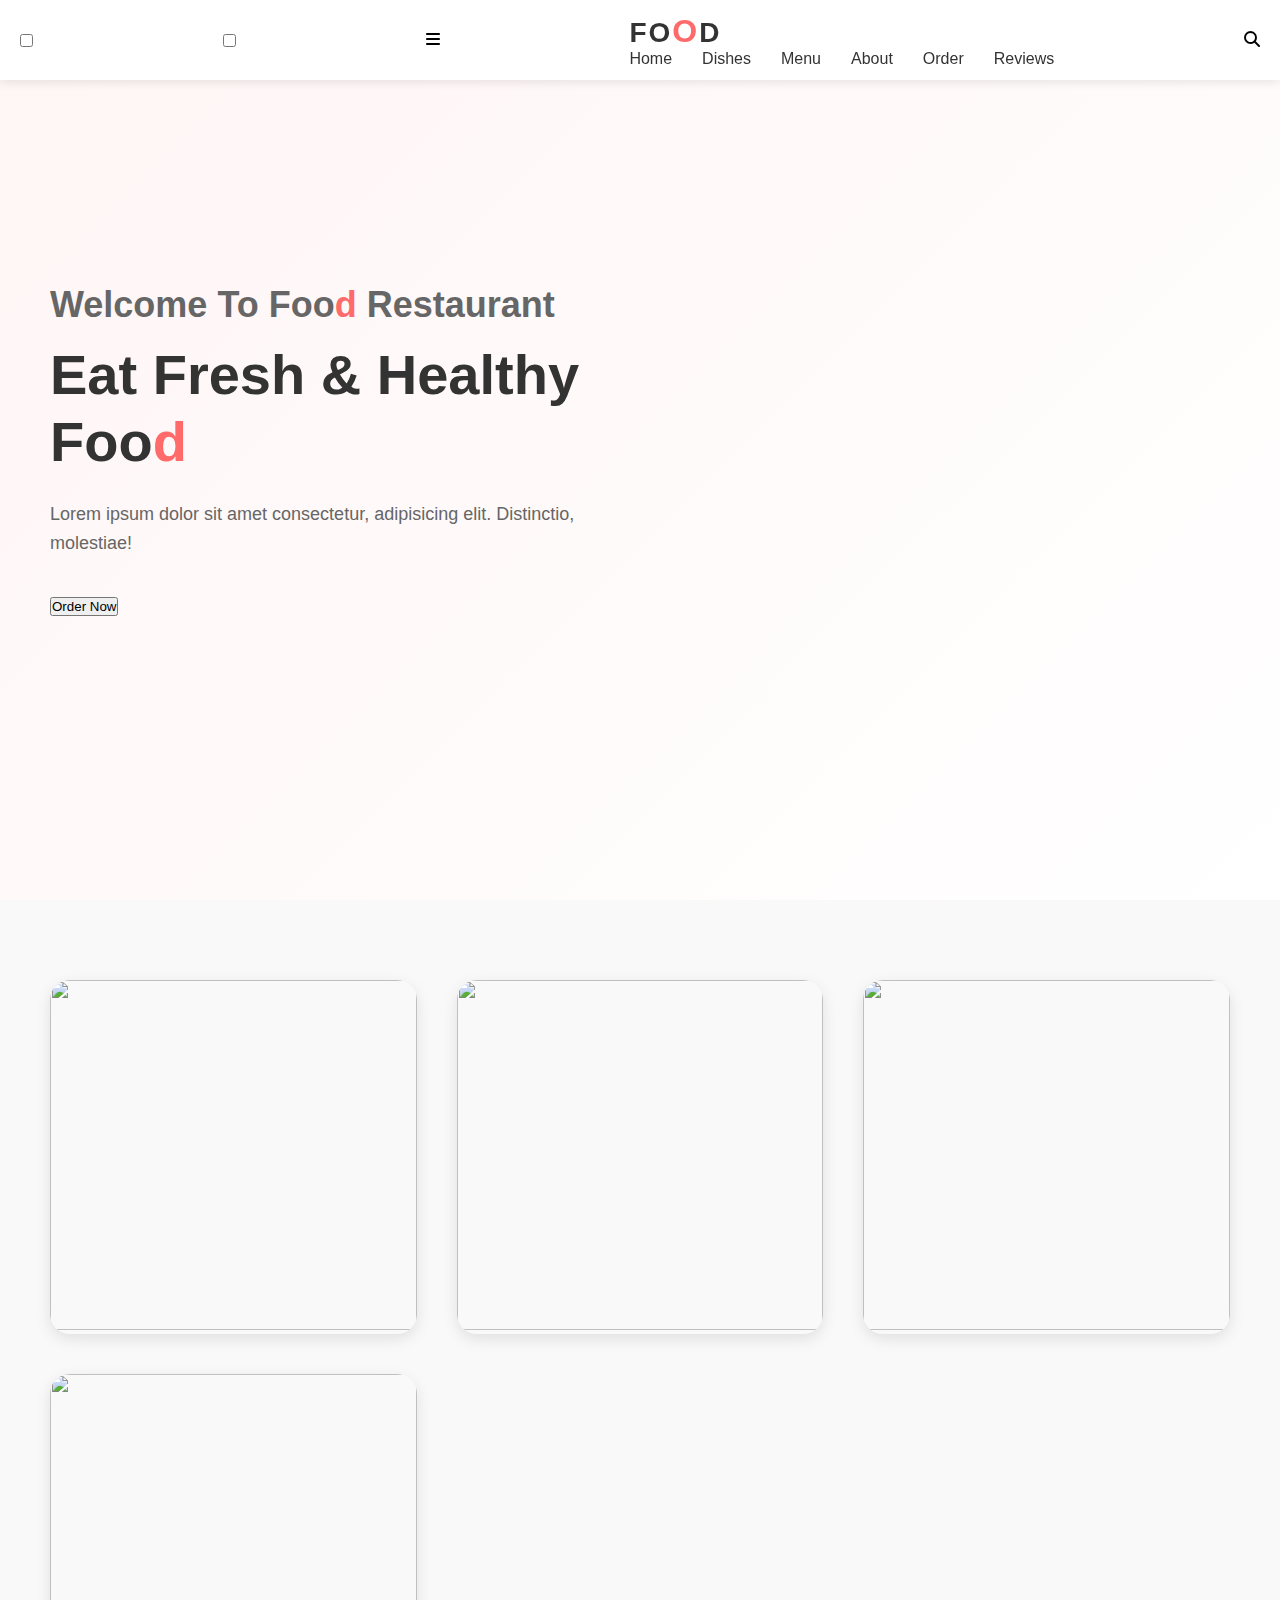
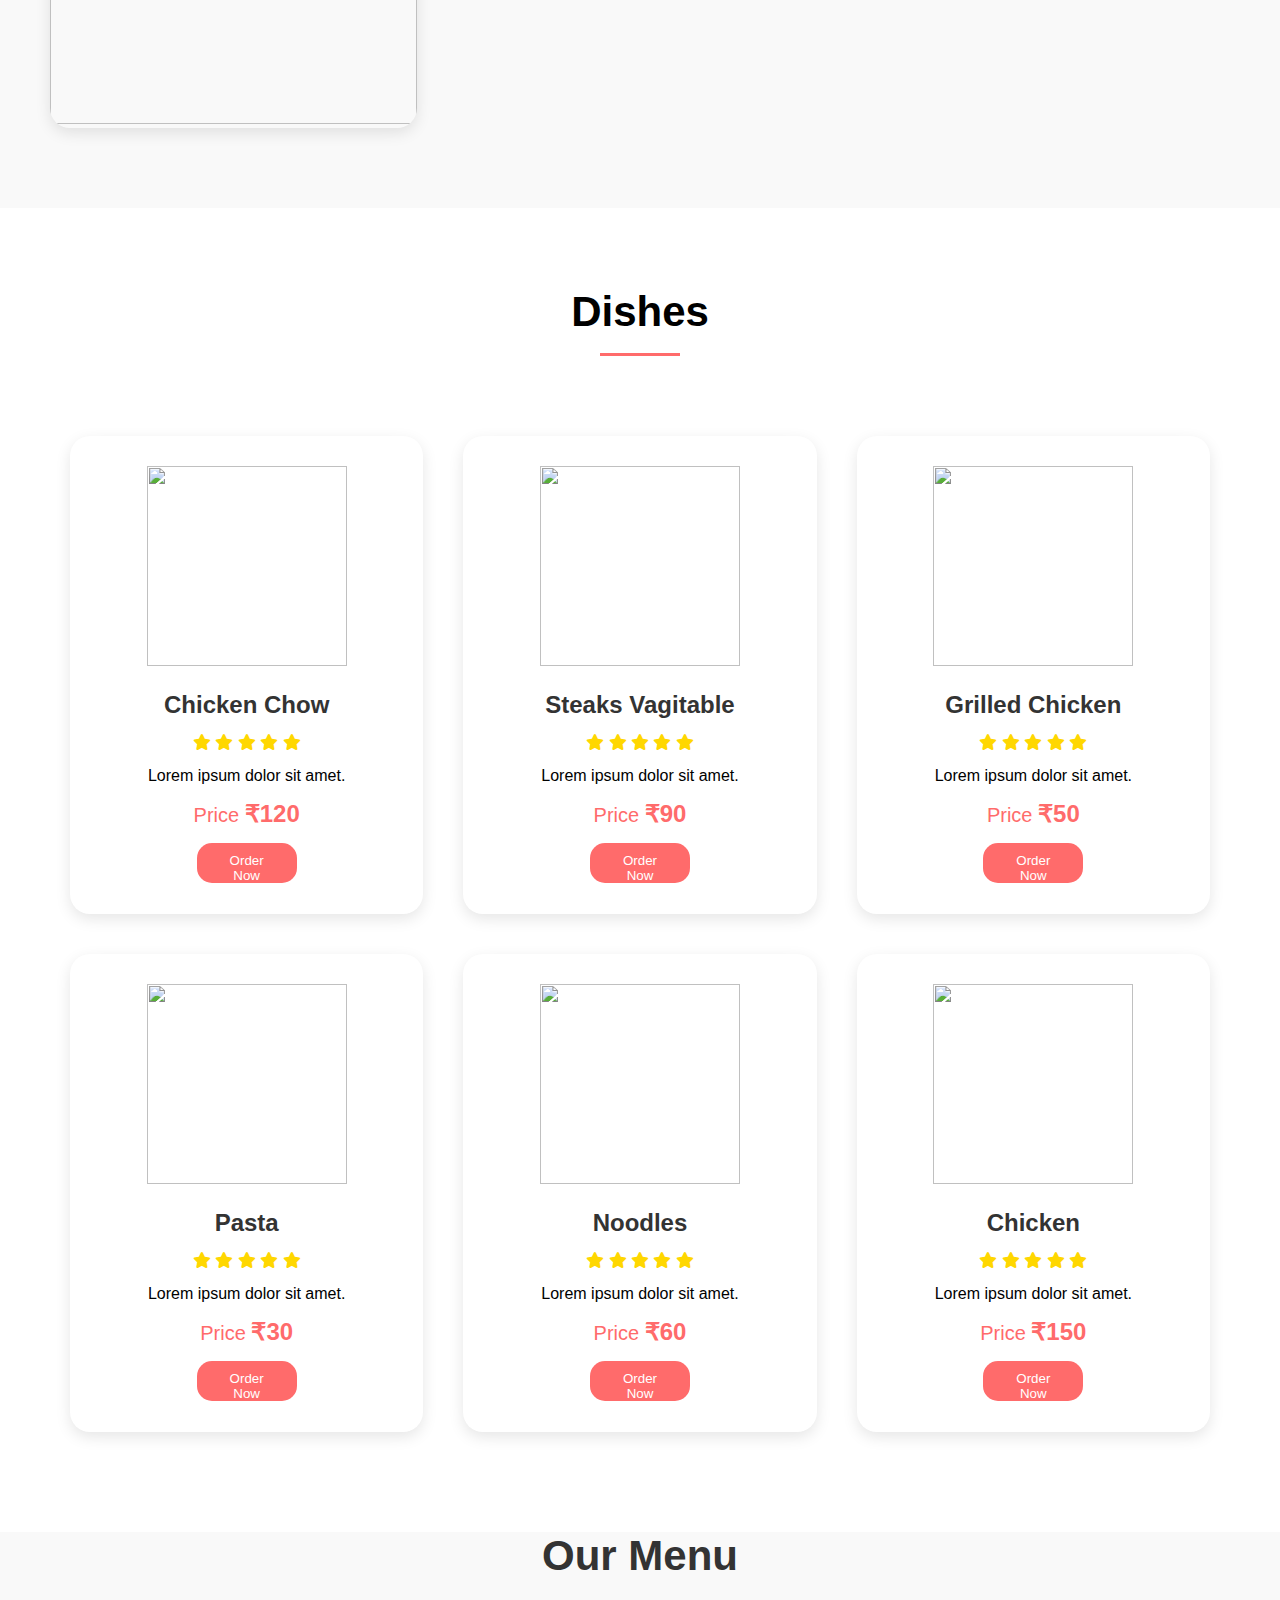
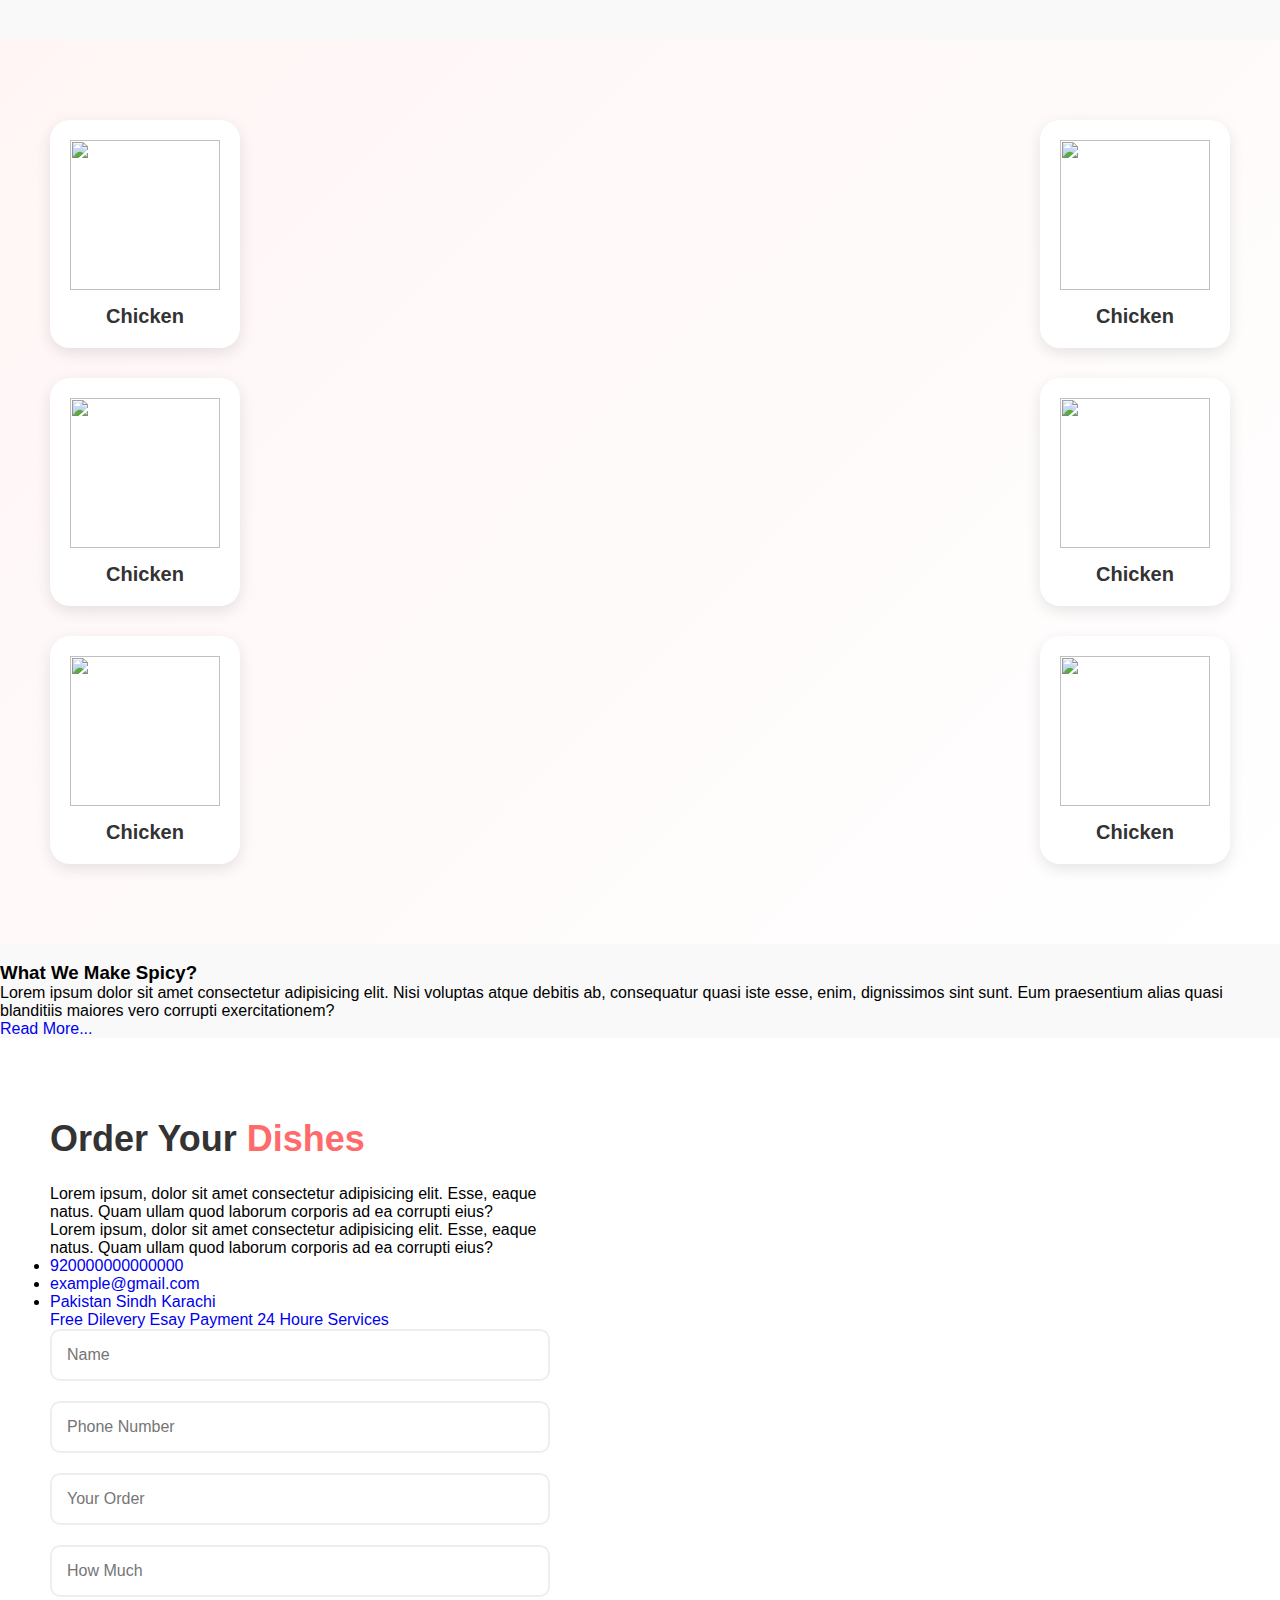
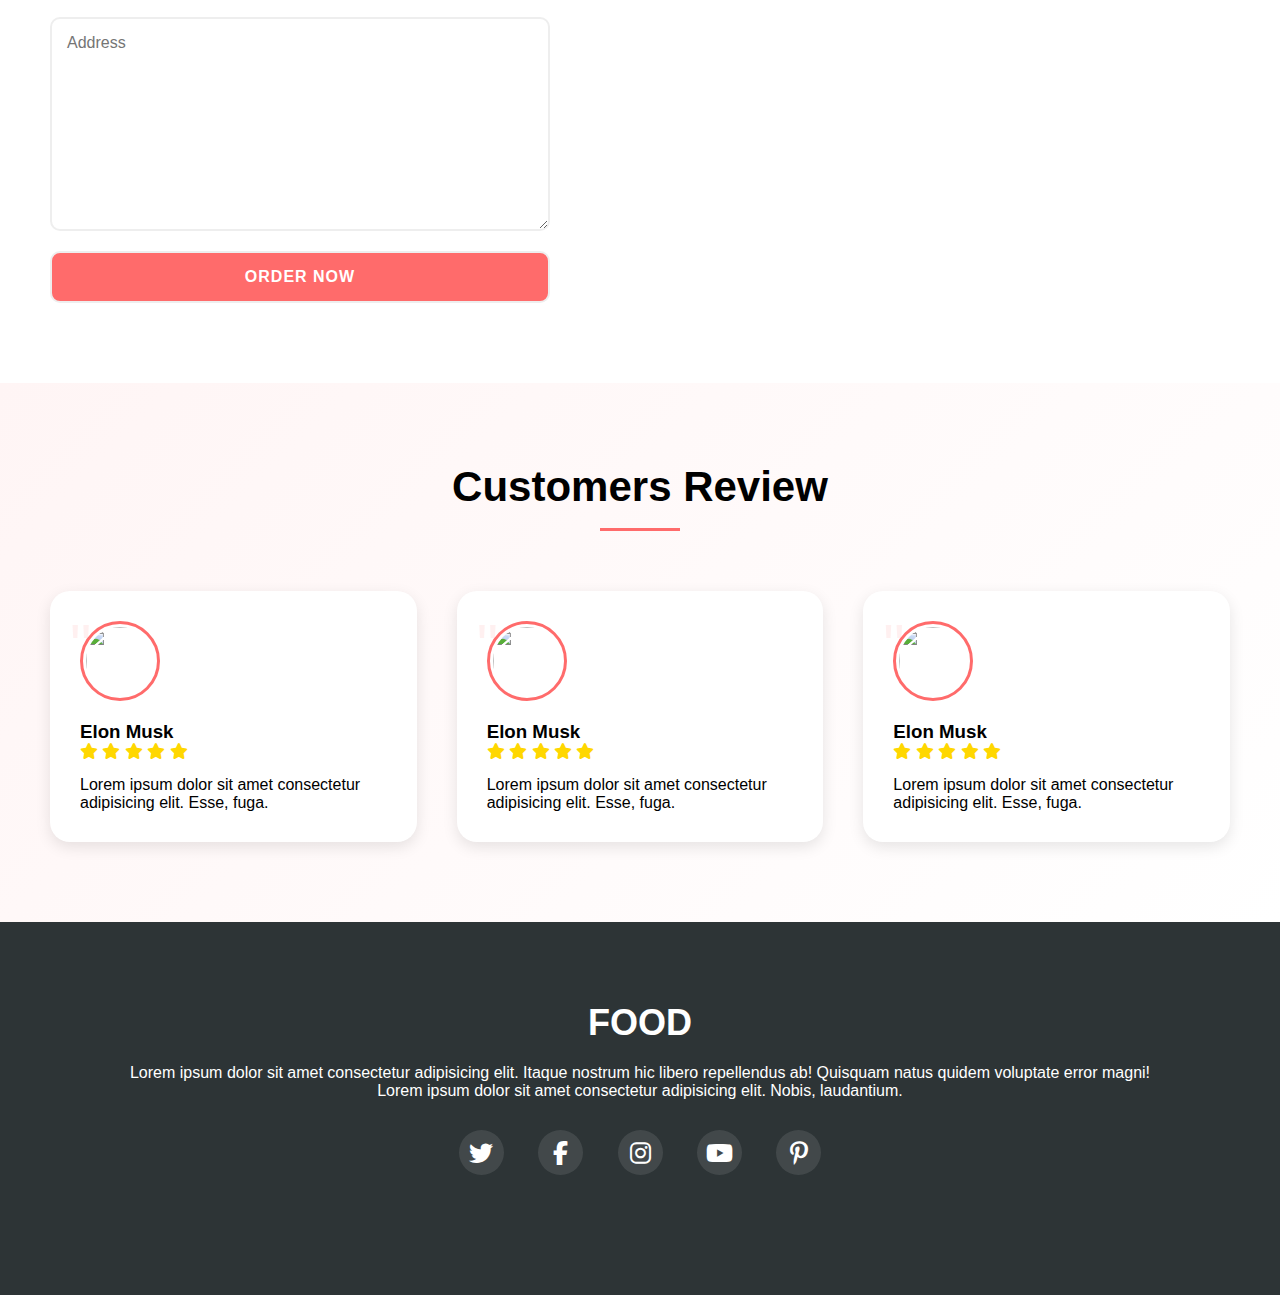
==== index.html @ ac6bdb20 "Add files via upload" ====
<!DOCTYPE html>
<html lang="en">
<head>
    <meta charset="UTF-8">
    <meta http-equiv="X-UA-Compatible" content="IE=edge">
    <meta name="viewport" content="width=device-width, initial-scale=1.0">
    <title>Food Website</title>
    <link rel="stylesheet" href="style.css">

    <!-- Font Awesome Cdn -->
    <link rel="stylesheet" href="https://cdnjs.cloudflare.com/ajax/libs/font-awesome/6.4.0/css/all.min.css">
    <!-- Font Awesome Cdn -->
</head>
<body>
    

    <!-- Header Start -->
    <div class="header">
        <nav>
            <input type="checkbox" id="show-search">
            <input type="checkbox" id="show-menu">
            <label for="show-menu" class="menu-icon"><i class="fas fa-bars"></i></label>
            <div class="content">
                <div class="logo"><a href="index.html">FO<span>O</span>D</a></div>
                <ul class="links">
                    <li><a href="index.html">Home</a></li>
                    <li><a href="#dishes">Dishes</a></li>
                    <li><a href="#menu">Menu</a></li>
                    <li><a href="#about">About</a></li>
                    <li><a href="#order">Order</a></li>
                    <li><a href="#reviews">Reviews</a></li>
                </ul>
            </div>
            <label for="show-search" class="search-icon"><i class="fas fa-search"></i></label>
            <form action="#" class="search-box">
                <input type="text" placeholder="Type Something to search..." required>
                <button type="submit" class="go-icon"><i class="fas fa-long-arrow-alt-right"></i></button>
            </form>
        </nav>
    </div>
    <!-- Header End -->






    <!-- Home Section Start -->
    <section class="home" id="home">
        <div class="home-content">
            <h3>Welcome To Foo<span>d</span> Restaurant</h3>
            <h2>Eat Fresh & Healthy Foo<span>d</span></h2>
            <p>Lorem ipsum dolor sit amet consectetur, adipisicing elit. Distinctio, molestiae!</p>
            <button id="btn">Order Now</button>
        </div>
        <div class="img">
            <img src="./images/background-img.png" alt="">
        </div>
    </section>
    <!-- Home Section End -->



    <!-- Top Card Start -->
    <section class="top-cards">
        <div class="top-cards-content">
            <div class="row">
                <img src="./images/top-image1.png" alt="">
                <div class="layer">
                    <h3>Food</h3>
                    <p>Lorem ipsum dolor sit amet consectetur.</p>
                    <button>Order Now</button>
                </div>
            </div>
            <div class="row">
                <img src="./images/top-image2.png" alt="">
                <div class="layer">
                    <h3>Burger</h3>
                    <p>Lorem ipsum dolor sit amet consectetur.</p>
                    <button>Order Now</button>
                </div>
            </div>
            <div class="row">
                <img src="./images/top-image3.png" alt="">
                <div class="layer">
                    <h3>Fast Food</h3>
                    <p>Lorem ipsum dolor sit amet consectetur.</p>
                    <button>Order Now</button>
                </div>
            </div>
            <div class="row">
                <img src="./images/top-image4.png" alt="">
                <div class="layer">
                    <h3>Pizza</h3>
                    <p>Lorem ipsum dolor sit amet consectetur.</p>
                    <button>Order Now</button>
                </div>
            </div>
        </div>
    </section>
    <!-- Top Card End -->






    <!-- Dishes Section Start -->
    <section class="dishes" id="dishes">
        <div class="main-text">
            <h3><span>D</span>ishes</h3>
        </div>
        <div class="card-content">
            <div class="row">
                <img src="./images/chicken chow.png" alt="">
                <div class="card-body">
                    <h3>Chicken Chow</h3>
                    <div class="rating">
                        <i class="fa-solid fa-star checked"></i>
                        <i class="fa-solid fa-star checked"></i>
                        <i class="fa-solid fa-star checked"></i>
                        <i class="fa-solid fa-star checked"></i>
                        <i class="fa-solid fa-star checked"></i>
                    </div>
                    
                    <p>Lorem ipsum dolor sit amet.</p>
                    <div class="price">Price <strong>₹120</strong></div>

                   <a href="#"> <button type="submit">Order Now</button></a>
                </div>
            </div>
            <div class="row">
                <img src="./images/steaks vagitable.png" alt="">
                <div class="card-body">
                    <h3>Steaks Vagitable</h3>
                    <div class="rating">
                        <i class="fa-solid fa-star checked"></i>
                        <i class="fa-solid fa-star checked"></i>
                        <i class="fa-solid fa-star checked"></i>
                        <i class="fa-solid fa-star checked"></i>
                        <i class="fa-solid fa-star checked"></i>
                    </div>
                    <p>Lorem ipsum dolor sit amet.</p>
                    <div class="price">Price <strong>₹90</strong></div>

                    <a href=""><button type="submit">Order Now</button></a>
                </div>
            </div>
            <div class="row">
                <img src="./images/grilled chicken.png" alt="">
                <div class="card-body">
                    <h3>Grilled Chicken</h3>
                    <div class="rating">
                        <i class="fa-solid fa-star checked"></i>
                        <i class="fa-solid fa-star checked"></i>
                        <i class="fa-solid fa-star checked"></i>
                        <i class="fa-solid fa-star checked"></i>
                        <i class="fa-solid fa-star checked"></i>
                    </div>
                    <p>Lorem ipsum dolor sit amet.</p>
                    <div class="price">Price <strong>₹50</strong></div>

                   <a href=""><button type="submit">Order Now</button></a> 
                </div>
            </div>
           

            



            <div class="row">
                <img src="./images/pasta.png" alt="">
                <div class="card-body">
                    <h3>Pasta</h3>
                    <div class="rating">
                        <i class="fa-solid fa-star checked"></i>
                        <i class="fa-solid fa-star checked"></i>
                        <i class="fa-solid fa-star checked"></i>
                        <i class="fa-solid fa-star checked"></i>
                        <i class="fa-solid fa-star checked"></i>
                    </div>
                    
                    <p>Lorem ipsum dolor sit amet.</p>
                    <div class="price">Price <strong>₹30</strong></div>

                   <a href=""><button type="submit">Order Now</button></a> 
                </div>
            </div>
            <div class="row">
                <img src="./images/noodles.png" alt="">
                <div class="card-body">
                    <h3>Noodles</h3>
                    <div class="rating">
                        <i class="fa-solid fa-star checked"></i>
                        <i class="fa-solid fa-star checked"></i>
                        <i class="fa-solid fa-star checked"></i>
                        <i class="fa-solid fa-star checked"></i>
                        <i class="fa-solid fa-star checked"></i>
                    </div>
                    <p>Lorem ipsum dolor sit amet.</p>
                    <div class="price">Price <strong>₹60</strong></div>

                   <a href=""> <button type="submit">Order Now</button></a>
                </div>
            </div>
            <div class="row">
                <img src="./images/chicken.png" alt="">
                <div class="card-body">
                    <h3>Chicken</h3>
                    <div class="rating">
                        <i class="fa-solid fa-star checked"></i>
                        <i class="fa-solid fa-star checked"></i>
                        <i class="fa-solid fa-star checked"></i>
                        <i class="fa-solid fa-star checked"></i>
                        <i class="fa-solid fa-star checked"></i>
                    </div>
                    <p>Lorem ipsum dolor sit amet.</p>
                    <div class="price">Price <strong>₹150</strong></div>

                    <a href=""><button type="submit">Order Now</button></a>
                </div>
            </div>

        </div>
    </section>
    <!-- Dishes Section End -->
    
 <!-- Section Menu Start -->
 <h3 id="menu-text">Our <span>Menu</span></h3>
 <section class="menu" id="menu">
    <div class="menu-content">
        <div class="img-content">
            <img src="./images/m1.png" alt="">
            <h3>Chicken</h3>
        </div>
        <div class="img-content">
            <img src="./images/m2.png" alt="">
            <h3>Chicken</h3>
        </div>
        <div class="img-content">
            <img src="./images/m3.png" alt="">
            <h3>Chicken</h3>
        </div>
    </div>

    <div class="menu-img">
        <img src="./images/menu-img.png" alt="">
    </div>

    <div class="menu-content">
        <div class="img-content">
            <img src="./images/m4.png" alt="">
            <h3>Chicken</h3>
        </div>
        <div class="img-content">
            <img src="./images/m5.png" alt="">
            <h3>Chicken</h3>
        </div>
        <div class="img-content">
            <img src="./images/pasta.png" alt="">
            <h3>Chicken</h3>
        </div>
    </div>
 </section>
 <!-- Section Menu End -->







<!-- About Section Start -->
<section class="about" id="about">
    <div class="about-img">
        <img src="./images/about-img.png" alt="">
    </div>
    <div class="about-text">
        <h3>What We Make Spicy?</h3>
        <p>Lorem ipsum dolor sit amet consectetur adipisicing elit. Nisi voluptas atque debitis ab, consequatur quasi iste esse, enim, dignissimos sint sunt. Eum praesentium alias quasi blanditiis maiores vero corrupti exercitationem?</p>


        <a href="#" id="about-btn">Read More...</a>
    </div>
</section>
<!-- About Section End -->







<!-- Order Section Start -->
<section class="order" id="order">
    <div class="order-text">
        <h2>Order Your <span>Dishes</span></h2>
        <p>Lorem ipsum, dolor sit amet consectetur adipisicing elit. Esse, eaque natus. Quam ullam quod laborum corporis ad ea corrupti eius?</p>
        <p>Lorem ipsum, dolor sit amet consectetur adipisicing elit. Esse, eaque natus. Quam ullam quod laborum corporis ad ea corrupti eius?</p>
        <div class="list">
            <li><a href="#">920000000000000</a></li>
            <li><a href="#">example@gmail.com</a></li>
            <li><a href="#">Pakistan Sindh Karachi</a></li>
            <div class="service">
                <a href="#">Free Dilevery</a>
                <a href="#">Esay Payment</a>
                <a href="#">24 Houre Services</a>
            </div>
        </div>
    </div>
    <div class="order-form">
        <form action="#">
            <input type="text" placeholder="Name" required>
            <input type="number" placeholder="Phone Number" required>
            <input type="text" placeholder="Your Order" required>
            <input type="text" placeholder="How Much" required>
            <textarea name="" id="" cols="35" rows="10" placeholder="Address" required></textarea>
            <input type="submit" value="Order Now" class="submit" required>
        </form>
    </div>
    
</section>
<!-- Order Section End -->





<!-- Resviews Start -->

<div class="reviews" id="reviews">
    <div class="main-text">
        <h3>Customers <span>Review</span></h3>
    </div>
    <div class="review-content">
        <div class="box">
            <div class="img">
                <img src="./images/pic-1.png" alt="">
            </div>
            <h3>Elon Musk</h3>
            <div class="rating">
                <i class="fa-solid fa-star checked"></i>
                <i class="fa-solid fa-star checked"></i>
                <i class="fa-solid fa-star checked"></i>
                <i class="fa-solid fa-star checked"></i>
                <i class="fa-solid fa-star checked"></i>
            </div>
            <p>Lorem ipsum dolor sit amet consectetur adipisicing elit. Esse, fuga.</p>
        </div>
        <div class="box">
            <div class="img">
                <img src="./images/pic-2.png" alt="">
            </div>
            <h3>Elon Musk</h3>
            <div class="rating">
                <i class="fa-solid fa-star checked"></i>
                <i class="fa-solid fa-star checked"></i>
                <i class="fa-solid fa-star checked"></i>
                <i class="fa-solid fa-star checked"></i>
                <i class="fa-solid fa-star checked"></i>
            </div>
            <p>Lorem ipsum dolor sit amet consectetur adipisicing elit. Esse, fuga.</p>
        </div>
        <div class="box">
            <div class="img">
                <img src="./images/pic-3.png" alt="">
            </div>
            <h3>Elon Musk</h3>
            <div class="rating">
                <i class="fa-solid fa-star checked"></i>
                <i class="fa-solid fa-star checked"></i>
                <i class="fa-solid fa-star checked"></i>
                <i class="fa-solid fa-star checked"></i>
                <i class="fa-solid fa-star checked"></i>
            </div>
            <p>Lorem ipsum dolor sit amet consectetur adipisicing elit. Esse, fuga.</p>
        </div>
    </div>

</div>


<!-- Resviews End -->






<!-- Footer Start -->
<footer id="footer">
    <div class="footer-content">
        <div class="logo">
            <h3>FOO<span>D</span></h3>
        </div>

        <p>Lorem ipsum dolor sit amet consectetur adipisicing elit. Itaque nostrum hic libero repellendus ab! Quisquam natus quidem voluptate error magni!</p>
        <p>Lorem ipsum dolor sit amet consectetur adipisicing elit. Nobis, laudantium.</p>
        <div class="socail-links">
            <i class="fa-brands fa-twitter"></i>
            <i class="fa-brands fa-facebook-f"></i>
            <i class="fa-brands fa-instagram"></i>
            <i class="fa-brands fa-youtube"></i>
            <i class="fa-brands fa-pinterest-p"></i>
        </div>

    </div>
    
</footer>
<!-- Footer End -->

<a href="#" class="arrow"><i><img src="./images/up-arrow.png" alt="" width="50px"></i></a>










</body>
</html>
---- style.css ----
/* Base Styles & CSS Reset */
:root {
    --primary-color: #ff6b6b;
    --secondary-color: #ffd700;
    --text-color: #333;
    --light-gray: #f9f9f9;
    --dark-gray: #666;
    --white: #fff;
    --shadow: 0 5px 15px rgba(0, 0, 0, 0.1);
    --transition: all 0.3s ease;
}

* {
    margin: 0;
    padding: 0;
    box-sizing: border-box;
    font-family: 'Poppins', sans-serif;
    text-decoration: none;
    scroll-behavior: smooth;
}

body {
    overflow-x: hidden;
    background-color: var(--light-gray);
}

/* Utility Classes */
.section-padding {
    padding: 80px 100px;
}

.btn {
    padding: 12px 30px;
    background: var(--primary-color);
    color: var(--white);
    border: none;
    border-radius: 25px;
    cursor: pointer;
    transition: var(--transition);
    text-transform: uppercase;
    font-weight: 600;
    letter-spacing: 1px;
}

.btn:hover {
    background: #ff5252;
    transform: translateY(-3px);
    box-shadow: var(--shadow);
}

/* Header Styles */
.header {
    position: fixed;
    top: 0;
    left: 0;
    width: 100%;
    background: rgba(255, 255, 255, 0.95);
    backdrop-filter: blur(10px);
    box-shadow: 0 2px 10px rgba(0, 0, 0, 0.1);
    z-index: 1000;
}

.header nav {
    position: relative;
    display: flex;
    max-width: 1400px;
    margin: 0 auto;
    height: 80px;
    align-items: center;
    justify-content: space-between;
    padding: 0 20px;
}

nav .content .logo a {
    color: var(--text-color);
    font-size: 28px;
    font-weight: 700;
    letter-spacing: 2px;
}

nav .content .logo span {
    color: var(--primary-color);
    font-size: 32px;
}

.content .links {
    display: flex;
    gap: 30px;
}

.content .links li {
    list-style: none;
}

.content .links li a {
    color: var(--text-color);
    font-weight: 500;
    transition: var(--transition);
    position: relative;
}

.content .links li a::after {
    content: '';
    position: absolute;
    bottom: -5px;
    left: 0;
    width: 0;
    height: 2px;
    background: var(--primary-color);
    transition: var(--transition);
}

.content .links li a:hover::after {
    width: 100%;
}

/* Enhanced Search Box */
.search-box {
    position: absolute;
    right: 0;
    top: 100%;
    height: 0;
    width: 100%;
    background: var(--white);
    border-radius: 0 0 10px 10px;
    box-shadow: var(--shadow);
    transition: var(--transition);
    overflow: hidden;
}

#show-search:checked ~ .search-box {
    height: 70px;
    padding: 15px;
}

.search-box input {
    width: 100%;
    height: 100%;
    border: 2px solid #eee;
    border-radius: 25px;
    outline: none;
    padding: 0 100px 0 20px;
    font-size: 16px;
    transition: var(--transition);
}

.search-box input:focus {
    border-color: var(--primary-color);
}

.search-box button {
    position: absolute;
    right: 25px;
    top: 50%;
    transform: translateY(-50%);
    color: var(--primary-color);
    background: none;
    border: none;
    cursor: pointer;
    font-size: 20px;
}

/* Enhanced Home Section */
.home {
    display: flex;
    align-items: center;
    justify-content: space-between;
    min-height: 100vh;
    padding: 120px 100px 20px;
    background: linear-gradient(135deg, #fff5f5 0%, #fff 100%);
}

.home-content {
    max-width: 600px;
}

.home-content h3 {
    font-size: 36px;
    margin-bottom: 15px;
    color: var(--dark-gray);
}

.home-content h2 {
    font-size: 56px;
    margin-bottom: 25px;
    line-height: 1.2;
    color: var(--text-color);
}

.home-content span {
    color: var(--primary-color);
    position: relative;
    display: inline-block;
}

.home-content span::after {
    content: '';
    position: absolute;
    bottom: 5px;
    left: 0;
    width: 100%;
    height: 8px;
    background: rgba(255, 107, 107, 0.2);
    z-index: -1;
}

.home-content p {
    color: var(--dark-gray);
    margin-bottom: 40px;
    font-size: 18px;
    line-height: 1.6;
}

.home .img {
    position: relative;
}

.home .img::after {
    content: '';
    position: absolute;
    bottom: -20px;
    left: 50%;
    transform: translateX(-50%);
    width: 80%;
    height: 20px;
    background: rgba(0, 0, 0, 0.1);
    filter: blur(10px);
    border-radius: 50%;
}

.home .img img {
    max-width: 600px;
    animation: float 4s ease-in-out infinite;
}

/* Enhanced Top Cards */
.top-cards {
    padding: 80px 100px;
}

.top-cards-content {
    display: grid;
    grid-template-columns: repeat(auto-fit, minmax(280px, 1fr));
    gap: 40px;
}

.top-cards .row {
    position: relative;
    overflow: hidden;
    border-radius: 20px;
    box-shadow: var(--shadow);
}

.top-cards .row img {
    width: 100%;
    height: 350px;
    object-fit: cover;
    transition: var(--transition);
}

.layer {
    position: absolute;
    bottom: -100%;
    left: 0;
    width: 100%;
    height: 100%;
    background: linear-gradient(to top, rgba(255, 107, 107, 0.9), rgba(255, 107, 107, 0.7));
    display: flex;
    flex-direction: column;
    align-items: center;
    justify-content: center;
    text-align: center;
    color: var(--white);
    transition: var(--transition);
    padding: 20px;
}

.layer h3 {
    font-size: 24px;
    margin-bottom: 15px;
    transform: translateY(20px);
    opacity: 0;
    transition: var(--transition);
}

.layer p {
    transform: translateY(20px);
    opacity: 0;
    transition: var(--transition);
    margin-bottom: 20px;
}

.layer button {
    transform: translateY(20px);
    opacity: 0;
    transition: var(--transition);
    padding: 10px 25px;
    background: var(--white);
    color: var(--primary-color);
    border: none;
    border-radius: 25px;
    cursor: pointer;
}

.top-cards .row:hover .layer {
    bottom: 0;
}

.top-cards .row:hover .layer h3,
.top-cards .row:hover .layer p,
.top-cards .row:hover .layer button {
    transform: translateY(0);
    opacity: 1;
    transition-delay: 0.2s;
}

/* Enhanced Dishes Section */
.dishes {
    padding: 80px 100px;
    background: var(--white);
}

.main-text h3 {
    text-align: center;
    font-size: 42px;
    margin-bottom: 60px;
    position: relative;
    padding-bottom: 20px;
}

.main-text h3::after {
    content: '';
    position: absolute;
    bottom: 0;
    left: 50%;
    transform: translateX(-50%);
    width: 80px;
    height: 3px;
    background: var(--primary-color);
}

.card-content {
    display: grid;
    grid-template-columns: repeat(auto-fit, minmax(320px, 1fr));
    gap: 40px;
    padding: 20px;
}

.card-content .row {
    background: var(--white);
    border-radius: 20px;
    box-shadow: var(--shadow);
    padding: 30px;
    text-align: center;
    transition: var(--transition);
    position: relative;
    overflow: hidden;
}

.card-content .row::before {
    content: '';
    position: absolute;
    top: 0;
    left: 0;
    width: 100%;
    height: 5px;
    background: linear-gradient(to right, var(--primary-color), var(--secondary-color));
    transform: scaleX(0);
    transition: var(--transition);
}

.card-content .row:hover::before {
    transform: scaleX(1);
}

.card-content .row img {
    width: 200px;
    height: 200px;
    object-fit: contain;
    margin-bottom: 25px;
    transition: var(--transition);
}

.card-content .row:hover img {
    transform: scale(1.1) rotate(5deg);
}

.card-content .row h3 {
    font-size: 24px;
    margin-bottom: 15px;
    color: var(--text-color);
}

.rating {
    margin-bottom: 15px;
}

.rating .checked {
    color: var(--secondary-color);
}

.price {
    font-size: 20px;
    margin: 15px 0;
    color: var(--primary-color);
}

.price strong {
    font-size: 24px;
}

/* Enhanced Menu Section */
#menu-text {
    text-align: center;
    font-size: 42px;
    margin-bottom: 60px;
    color: var(--text-color);
}

.menu {
    padding: 80px 100px;
    display: flex;
    justify-content: space-between;
    align-items: center;
    flex-wrap: wrap;
    gap: 50px;
    background: linear-gradient(135deg, #fff5f5 0%, #fff 100%);
}

.menu-content {
    display: grid;
    grid-template-columns: repeat(auto-fit, minmax(180px, 1fr));
    gap: 30px;
}

.img-content {
    text-align: center;
    padding: 20px;
    background: var(--white);
    border-radius: 20px;
    box-shadow: var(--shadow);
    transition: var(--transition);
}

.img-content:hover {
    transform: translateY(-10px);
}

.img-content img {
    width: 150px;
    height: 150px;
    object-fit: contain;
    margin-bottom: 15px;
}

.img-content h3 {
    color: var(--text-color);
    font-size: 20px;
}

/* Enhanced Order Section */
.order {
    padding: 80px 100px;
    background: var(--white);
}

.order-text {
    max-width: 500px;
}

.order-text h2 {
    font-size: 36px;
    margin-bottom: 25px;
    color: var(--text-color);
}

.order-text span {
    color: var(--primary-color);
}

.order-form {
    max-width: 500px;
}

.order-form form {
    display: flex;
    flex-direction: column;
    gap: 20px;
}

.order-form input,
.order-form textarea {
    padding: 15px;
    border: 2px solid #eee;
    border-radius: 10px;
    transition: var(--transition);
    font-size: 16px;
}

.order-form input:focus,
.order-form textarea:focus {
    border-color: var(--primary-color);
    outline: none;
}

.order-form .submit {
    background: var(--primary-color);
    color: var(--white);
    font-weight: 600;
    text-transform: uppercase;
    letter-spacing: 1px;
    cursor: pointer;
}

.order-form .submit:hover {
    background: #ff5252;
    transform: translateY(-3px);
}

/* Enhanced Reviews Section */
.reviews {
    padding: 80px 100px;
    background: linear-gradient(135deg, #fff5f5 0%, #fff 100%);
}

.review-content {
    display: grid;
    grid-template-columns: repeat(auto-fit, minmax(300px, 1fr));
    gap: 40px;
    margin-top: 50px;
}

.review-content .box {
    background: var(--white);
    padding: 30px;
    border-radius: 20px;
    box-shadow: var(--shadow);
    transition: var(--transition);
    position: relative;
}

.review-content .box:hover {
    transform: translateY(-10px);
}

.review-content .box::before {
    content: '"';
    position: absolute;
    top: 20px;
    left: 20px;
    font-size: 60px;
    color: rgba(255, 107, 107, 0.1);
}

.review-content .box img {
    width: 80px;
    height: 80px;
    border-radius: 50%;
    margin-bottom: 20px;
    border: 3px solid var(--primary-color);
    padding: 3px;
}

/* Enhanced Footer */
#footer {
    background: #2d3436;
    color: var(--white);
    padding: 80px 100px 20px;
}

.footer-content {
    text-align: center;
    margin-bottom: 40px;
}

.footer-content .logo h3 {
    font-size: 36px;
    margin-bottom: 20px;
}

.socail-links {
    margin-top: 30px;
}

.socail-links i {
    margin: 0 15px;
    font-size: 24px;
    cursor: pointer;
    transition: var(--transition);
    color: var(--white);
    background: rgba(255, 255, 255, 0.1);
    width: 45px;
    height: 45px;
    line-height: 45px;
    border-radius: 50%;
}

.socail-links i:hover {
    color: var(--white);
    background: var(--primary-color);
    transform: translateY(-5px);
}

.footer-bottom-content {
    display: flex;
    justify-content: space-between;
    align-items: center;
    padding-top: 30px;
    border-top: 1px solid rgba(255, 255, 255, 0.1);
    margin-top: 50px;
}

.footer-bottom-content p {
    color: #aaa;
}

.footer-bottom-content a {
    color: var(--primary-color);
    font-weight: 600;
    transition: var(--transition);
}

.footer-bottom-content a:hover {
    color: var(--white);
}

/* Enhanced Scroll-to-Top Button */
.arrow {
    position: fixed;
    bottom: 30px;
    right: 30px;
    background: var(--primary-color);
    width: 50px;
    height: 50px;
    border-radius: 50%;
    display: flex;
    align-items: center;
    justify-content: center;
    transition: var(--transition);
    opacity: 0;
    visibility: hidden;
    z-index: 999;
}

.arrow.active {
    opacity: 1;
    visibility: visible;
}

.arrow:hover {
    background: #ff5252;
    transform: translateY(-5px);
}

.arrow img {
    width: 25px !important;
    height: 25px !important;
}

/* Enhanced Animations */
@keyframes float {
    0%, 100% {
        transform: translateY(0);
    }
    50% {
        transform: translateY(-25px);
    }
}

/* Responsive Design Enhancements */
@media (max-width: 1400px) {
    .section-padding,
    .home,
    .top-cards,
    .dishes,
    .menu,
    .order,
    .reviews,
    #footer {
        padding: 80px 50px;
    }
}

@media (max-width: 1200px) {
    .home-content h2 {
        font-size: 48px;
    }
    
    .home .img img {
        max-width: 500px;
    }
}

@media (max-width: 1024px) {
    nav .content .links {
        display: none;
    }
    
    nav .menu-icon {
        display: block;
        font-size: 24px;
        cursor: pointer;
        color: var(--text-color);
    }
    
    #show-menu:checked ~ .content .links {
        display: flex;
        position: absolute;
        top: 80px;
        left: 0;
        width: 100%;
        background: var(--white);
        flex-direction: column;
        padding: 20px 0;
        box-shadow: var(--shadow);
    }
    
    .content .links li {
        margin: 15px 20px;
    }
    
    .home {
        flex-direction: column;
        text-align: center;
        gap: 50px;
    }
    
    .home-content {
        max-width: 100%;
    }
}

@media (max-width: 768px) {
    .section-padding,
    .home,
    .top-cards,
    .dishes,
    .menu,
    .order,
    .reviews,
    #footer {
        padding: 60px 30px;
    }
    
    .home-content h2 {
        font-size: 36px;
    }
    
    .home-content h3 {
        font-size: 24px;
    }
    
    .main-text h3 {
        font-size: 32px;
    }
    
    .menu-img {
        display: none;
    }
    
    .order {
        grid-template-columns: 1fr;
    }
    
    .footer-bottom-content {
        flex-direction: column;
        text-align: center;
        gap: 20px;
    }
}

@media (max-width: 480px) {
    .section-padding,
    .home,
    .top-cards,
    .dishes,
    .menu,
    .order,
    .reviews,
    #footer {
        padding: 40px 20px;
    }
    
    .home-content h2 {
        font-size: 32px;
    }
    
    .card-content {
        grid-template-columns: 1fr;
    }
    
    .review-content .box {
        padding: 20px;
    }
    
    .socail-links i {
        margin: 0 10px;
        width: 40px;
        height: 40px;
        line-height: 40px;
        font-size: 18px;
    }
}

/* Additional Hover Effects */
.card-content .row button {
    position: relative;
    overflow: hidden;
    z-index: 1;
}

.card-content .row button::after {
    content: '';
    position: absolute;
    bottom: 0;
    left: 0;
    width: 100%;
    height: 100%;
    background: rgba(255, 255, 255, 0.2);
    transform: scaleX(0);
    transform-origin: right;
    transition: transform 0.5s;
    z-index: -1;
}

.card-content .row button:hover::after {
    transform: scaleX(1);
    transform-origin: left;
}

/* Loading Animation */
@keyframes fadeIn {
    from {
        opacity: 0;
        transform: translateY(20px);
    }
    to {
        opacity: 1;
        transform: translateY(0);
    }
}

.card-content .row,
.review-content .box,
.img-content {
    animation: fadeIn 0.8s ease-out forwards;
}
.reviews,.review-content,.box:hover {
    animation: fadeIn 0.8s ease-out forwards;
}

.dishes .card-body a button{
    background-color: var(--primary-color);
    color: var(--white);
    padding: 10px 20px;
    border-radius: 15px;
    border: none;
    cursor: pointer;
    transition: all 0.3s ease;
    height: 40px;
    width: 100px;
}
.dishes .card-body a button:hover{
    background-color: rebeccapurple;
    transform: translateY(-3px);
    box-shadow: var(--shadow);
}
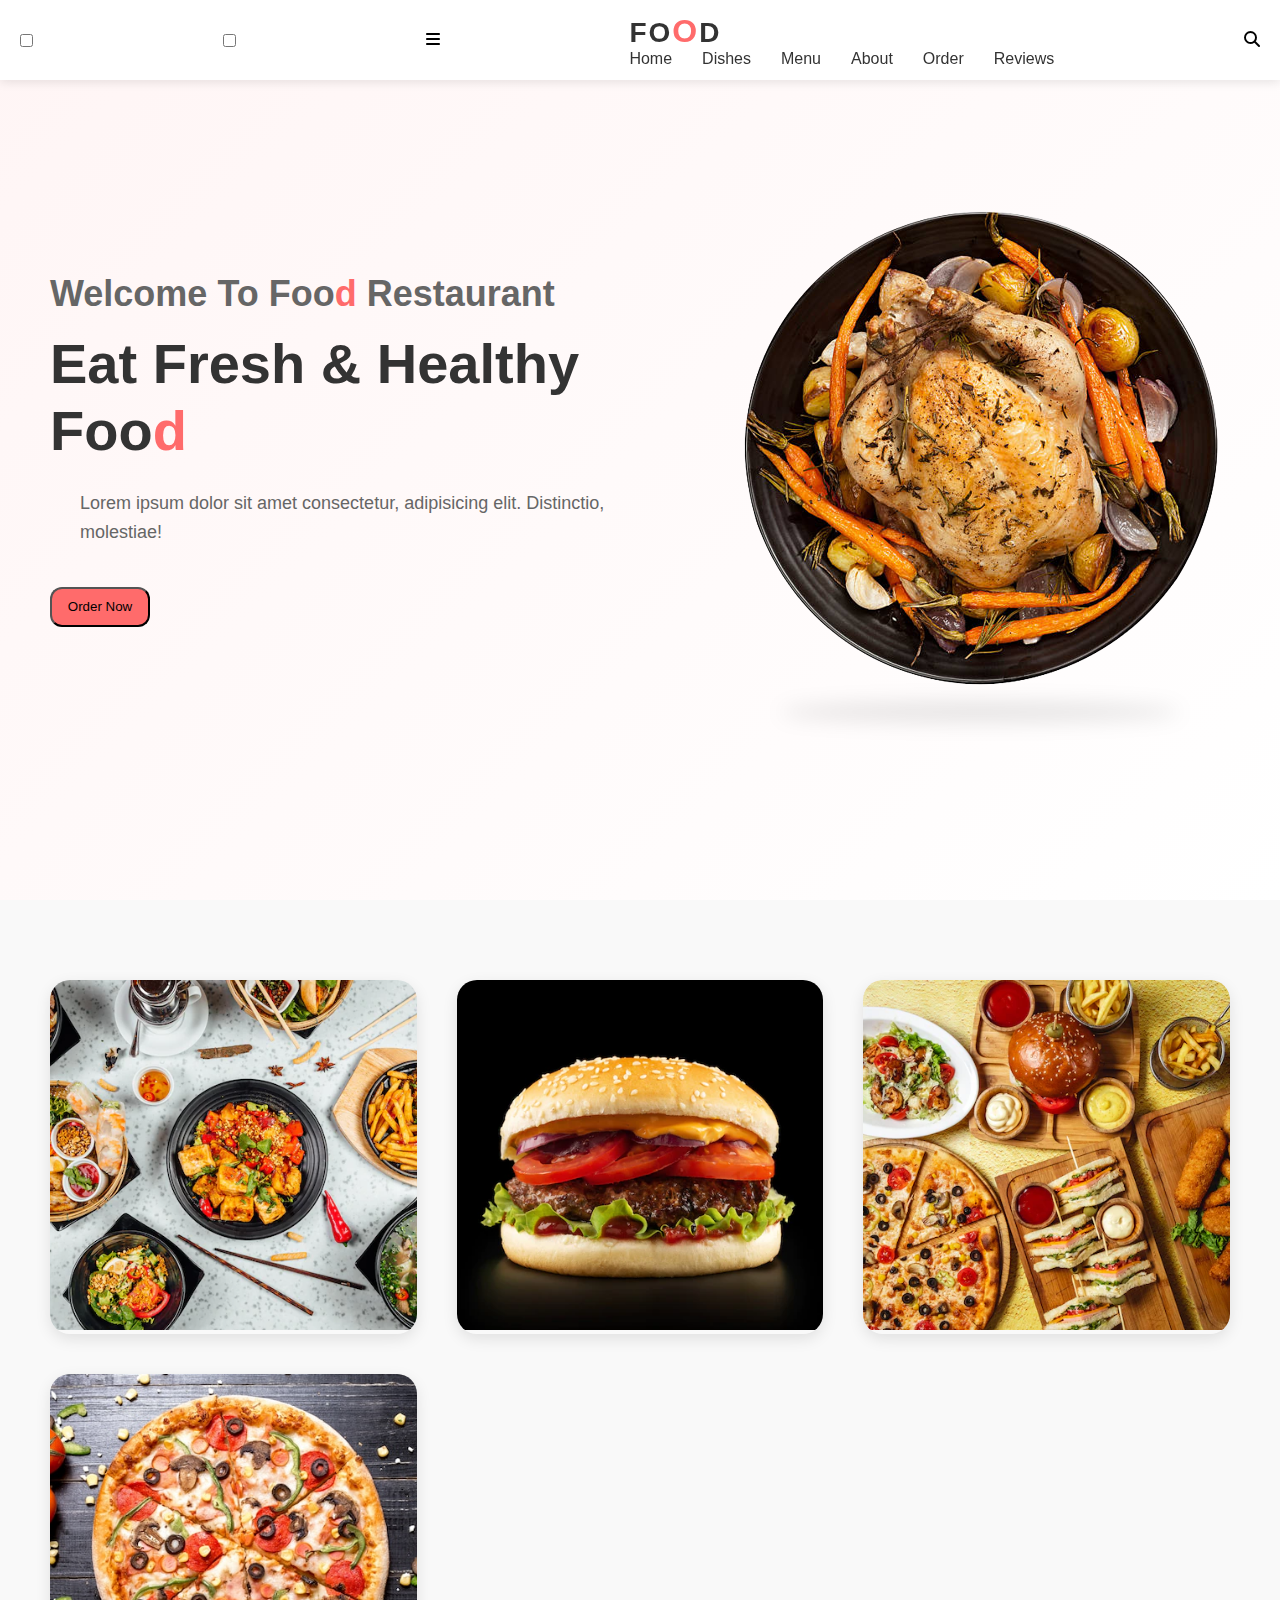
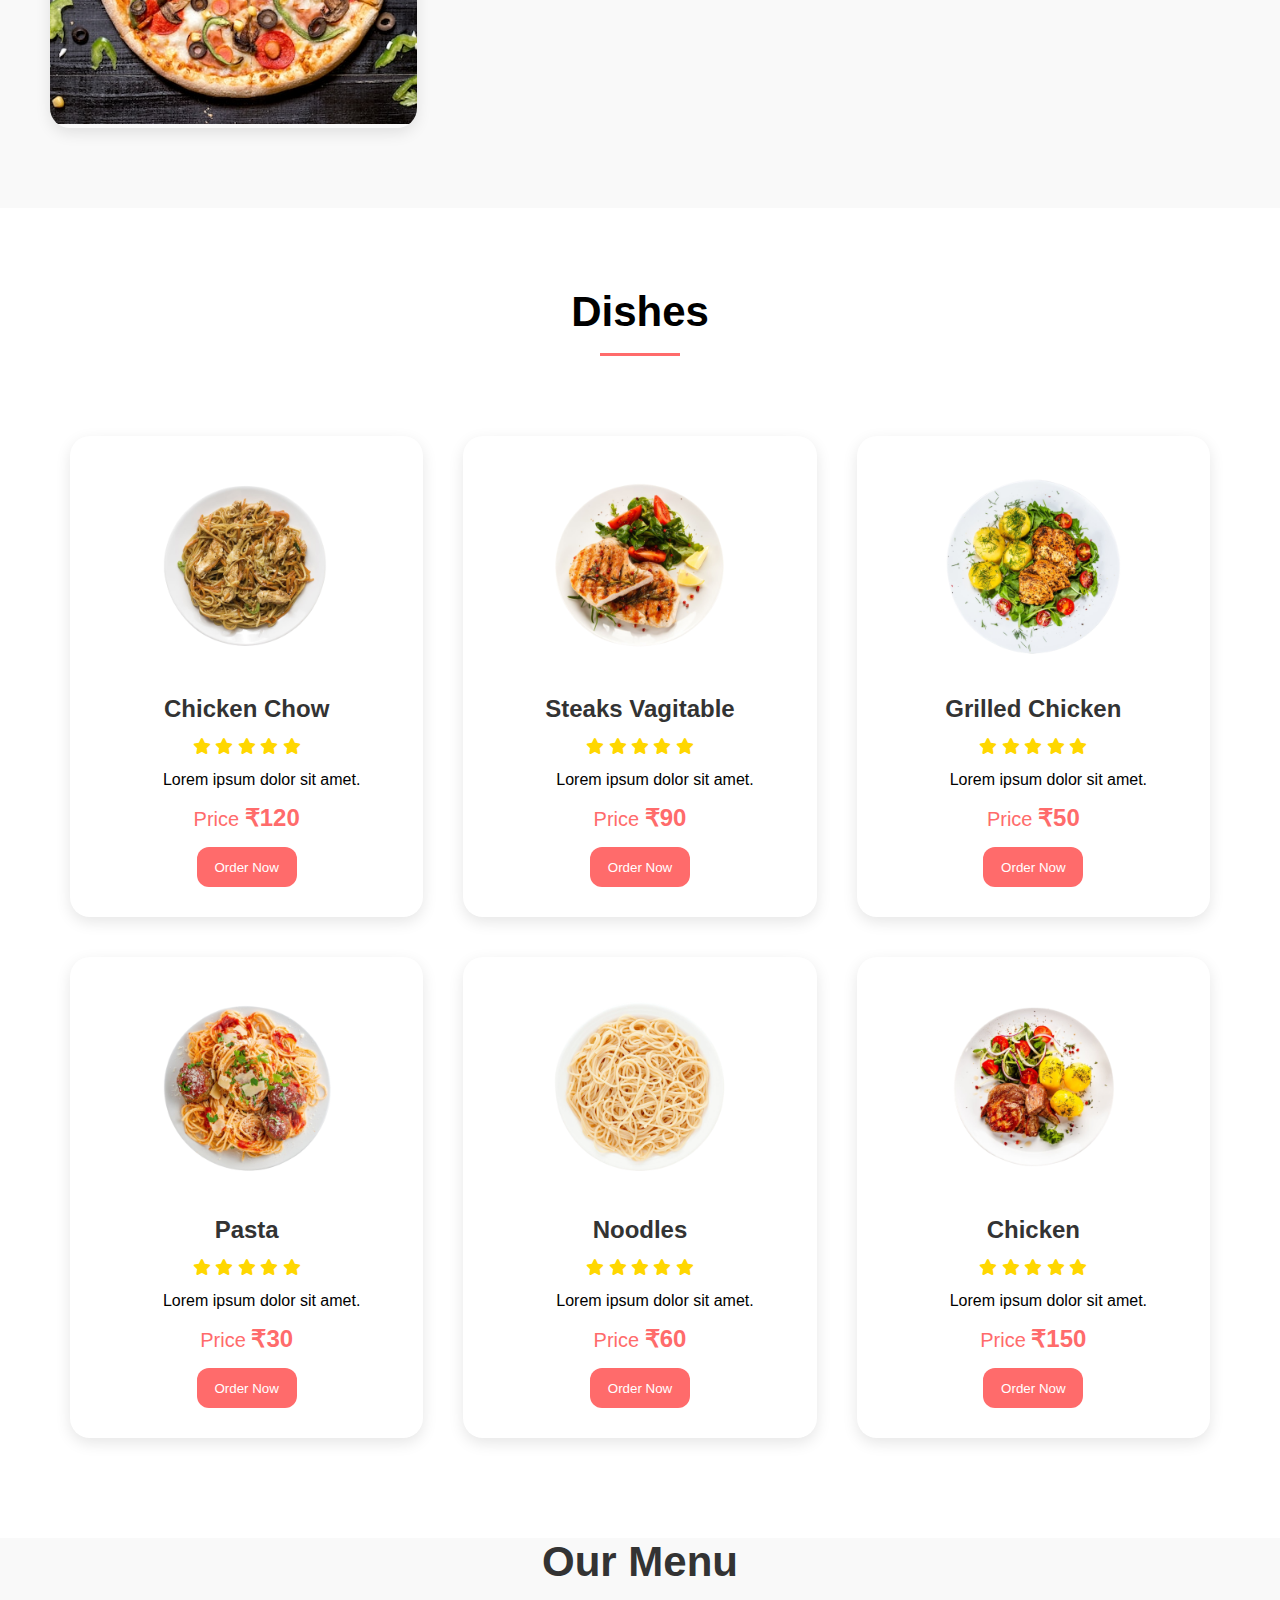
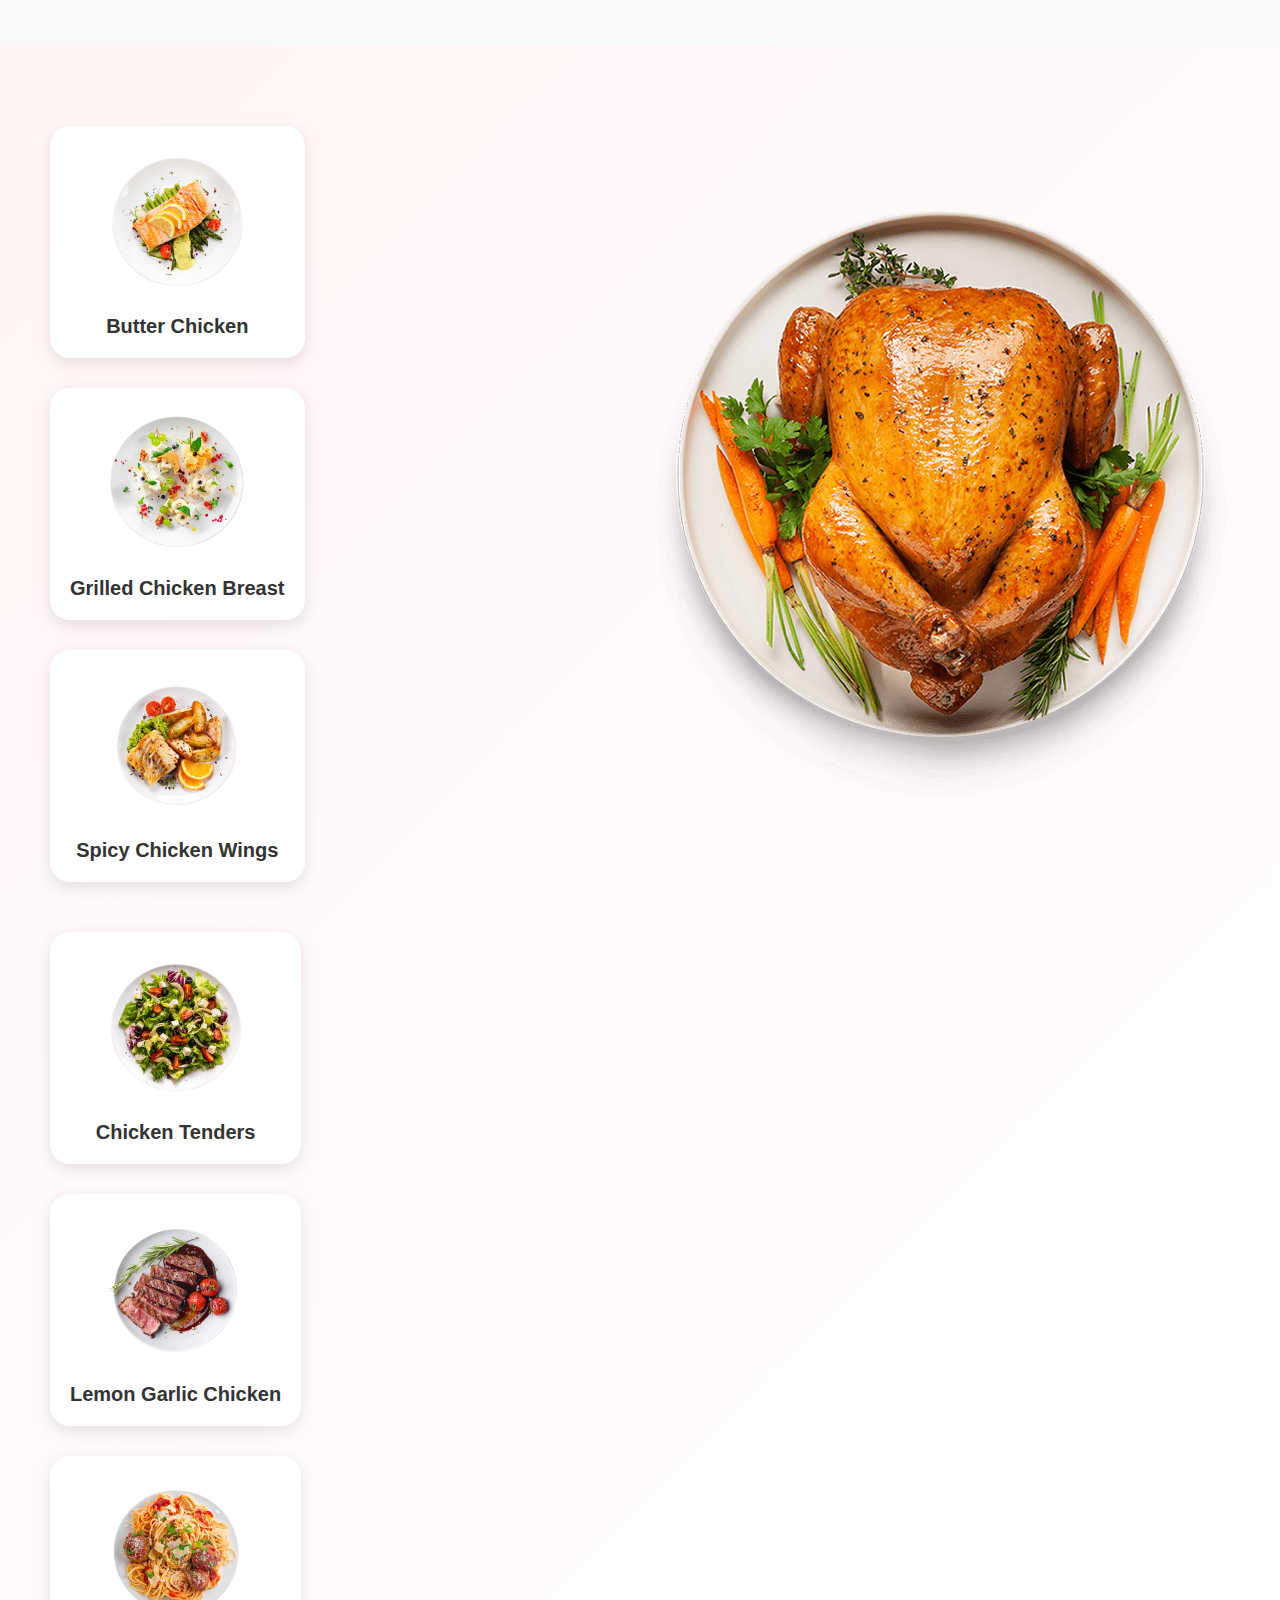
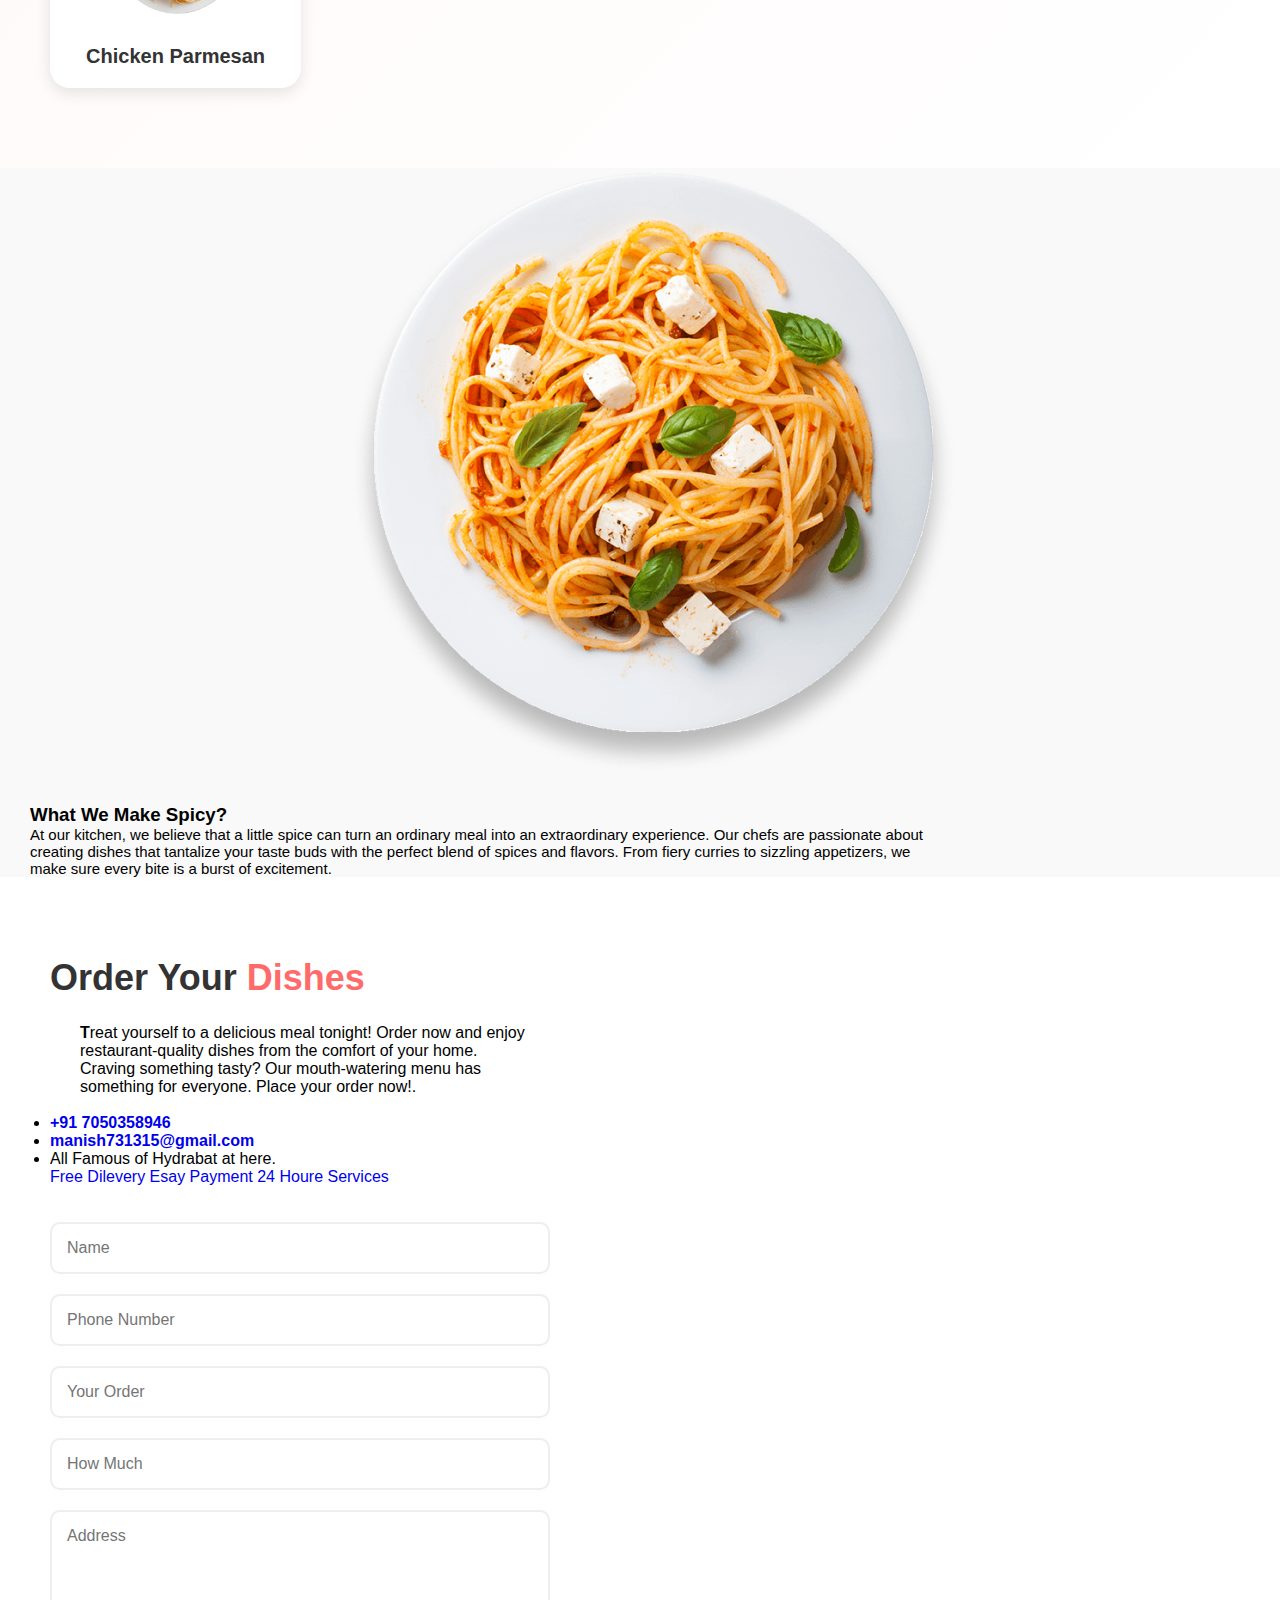
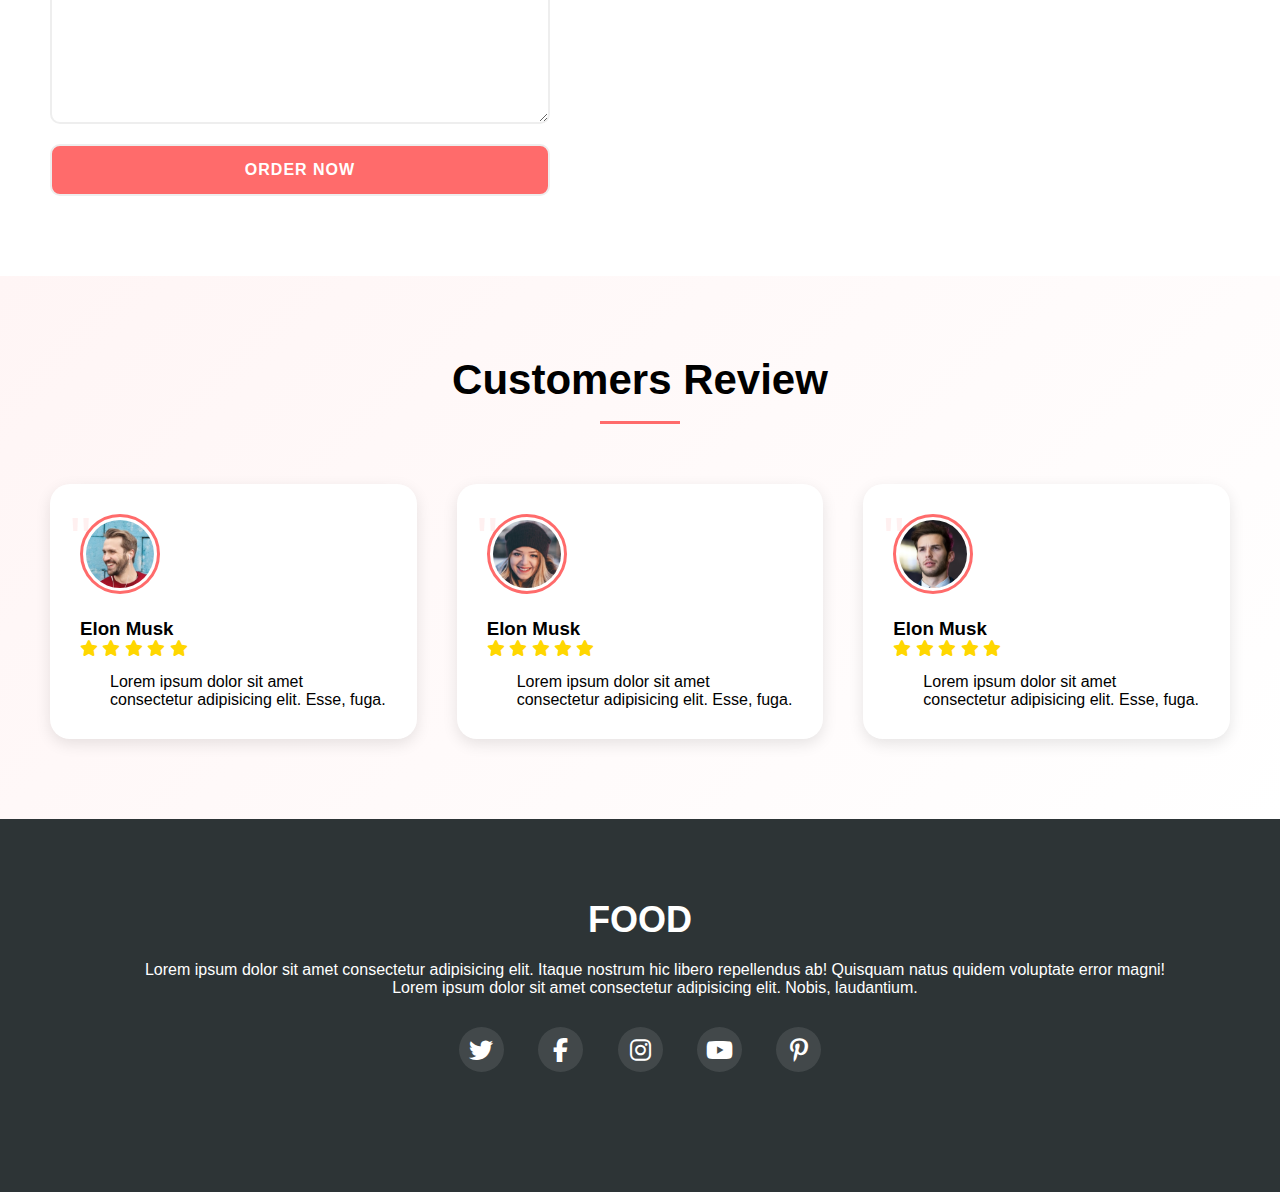
==== commit 825841a0: "Modified file" ====
--- a/index.html
+++ b/index.html
@@ -1,425 +1,394 @@
-<!DOCTYPE html>
-<html lang="en">
-<head>
-    <meta charset="UTF-8">
-    <meta http-equiv="X-UA-Compatible" content="IE=edge">
-    <meta name="viewport" content="width=device-width, initial-scale=1.0">
-    <title>Food Website</title>
-    <link rel="stylesheet" href="style.css">
-
-    <!-- Font Awesome Cdn -->
-    <link rel="stylesheet" href="https://cdnjs.cloudflare.com/ajax/libs/font-awesome/6.4.0/css/all.min.css">
-    <!-- Font Awesome Cdn -->
-</head>
-<body>
-    
-
-    <!-- Header Start -->
-    <div class="header">
-        <nav>
-            <input type="checkbox" id="show-search">
-            <input type="checkbox" id="show-menu">
-            <label for="show-menu" class="menu-icon"><i class="fas fa-bars"></i></label>
-            <div class="content">
-                <div class="logo"><a href="index.html">FO<span>O</span>D</a></div>
-                <ul class="links">
-                    <li><a href="index.html">Home</a></li>
-                    <li><a href="#dishes">Dishes</a></li>
-                    <li><a href="#menu">Menu</a></li>
-                    <li><a href="#about">About</a></li>
-                    <li><a href="#order">Order</a></li>
-                    <li><a href="#reviews">Reviews</a></li>
-                </ul>
-            </div>
-            <label for="show-search" class="search-icon"><i class="fas fa-search"></i></label>
-            <form action="#" class="search-box">
-                <input type="text" placeholder="Type Something to search..." required>
-                <button type="submit" class="go-icon"><i class="fas fa-long-arrow-alt-right"></i></button>
-            </form>
-        </nav>
-    </div>
-    <!-- Header End -->
-
-
-
-
-
-
-    <!-- Home Section Start -->
-    <section class="home" id="home">
-        <div class="home-content">
-            <h3>Welcome To Foo<span>d</span> Restaurant</h3>
-            <h2>Eat Fresh & Healthy Foo<span>d</span></h2>
-            <p>Lorem ipsum dolor sit amet consectetur, adipisicing elit. Distinctio, molestiae!</p>
-            <button id="btn">Order Now</button>
-        </div>
-        <div class="img">
-            <img src="./images/background-img.png" alt="">
-        </div>
-    </section>
-    <!-- Home Section End -->
-
-
-
-    <!-- Top Card Start -->
-    <section class="top-cards">
-        <div class="top-cards-content">
-            <div class="row">
-                <img src="./images/top-image1.png" alt="">
-                <div class="layer">
-                    <h3>Food</h3>
-                    <p>Lorem ipsum dolor sit amet consectetur.</p>
-                    <button>Order Now</button>
-                </div>
-            </div>
-            <div class="row">
-                <img src="./images/top-image2.png" alt="">
-                <div class="layer">
-                    <h3>Burger</h3>
-                    <p>Lorem ipsum dolor sit amet consectetur.</p>
-                    <button>Order Now</button>
-                </div>
-            </div>
-            <div class="row">
-                <img src="./images/top-image3.png" alt="">
-                <div class="layer">
-                    <h3>Fast Food</h3>
-                    <p>Lorem ipsum dolor sit amet consectetur.</p>
-                    <button>Order Now</button>
-                </div>
-            </div>
-            <div class="row">
-                <img src="./images/top-image4.png" alt="">
-                <div class="layer">
-                    <h3>Pizza</h3>
-                    <p>Lorem ipsum dolor sit amet consectetur.</p>
-                    <button>Order Now</button>
-                </div>
-            </div>
-        </div>
-    </section>
-    <!-- Top Card End -->
-
-
-
-
-
-
-    <!-- Dishes Section Start -->
-    <section class="dishes" id="dishes">
-        <div class="main-text">
-            <h3><span>D</span>ishes</h3>
-        </div>
-        <div class="card-content">
-            <div class="row">
-                <img src="./images/chicken chow.png" alt="">
-                <div class="card-body">
-                    <h3>Chicken Chow</h3>
-                    <div class="rating">
-                        <i class="fa-solid fa-star checked"></i>
-                        <i class="fa-solid fa-star checked"></i>
-                        <i class="fa-solid fa-star checked"></i>
-                        <i class="fa-solid fa-star checked"></i>
-                        <i class="fa-solid fa-star checked"></i>
-                    </div>
-                    
-                    <p>Lorem ipsum dolor sit amet.</p>
-                    <div class="price">Price <strong>₹120</strong></div>
-
-                   <a href="#"> <button type="submit">Order Now</button></a>
-                </div>
-            </div>
-            <div class="row">
-                <img src="./images/steaks vagitable.png" alt="">
-                <div class="card-body">
-                    <h3>Steaks Vagitable</h3>
-                    <div class="rating">
-                        <i class="fa-solid fa-star checked"></i>
-                        <i class="fa-solid fa-star checked"></i>
-                        <i class="fa-solid fa-star checked"></i>
-                        <i class="fa-solid fa-star checked"></i>
-                        <i class="fa-solid fa-star checked"></i>
-                    </div>
-                    <p>Lorem ipsum dolor sit amet.</p>
-                    <div class="price">Price <strong>₹90</strong></div>
-
-                    <a href=""><button type="submit">Order Now</button></a>
-                </div>
-            </div>
-            <div class="row">
-                <img src="./images/grilled chicken.png" alt="">
-                <div class="card-body">
-                    <h3>Grilled Chicken</h3>
-                    <div class="rating">
-                        <i class="fa-solid fa-star checked"></i>
-                        <i class="fa-solid fa-star checked"></i>
-                        <i class="fa-solid fa-star checked"></i>
-                        <i class="fa-solid fa-star checked"></i>
-                        <i class="fa-solid fa-star checked"></i>
-                    </div>
-                    <p>Lorem ipsum dolor sit amet.</p>
-                    <div class="price">Price <strong>₹50</strong></div>
-
-                   <a href=""><button type="submit">Order Now</button></a> 
-                </div>
-            </div>
-           
-
-            
-
-
-
-            <div class="row">
-                <img src="./images/pasta.png" alt="">
-                <div class="card-body">
-                    <h3>Pasta</h3>
-                    <div class="rating">
-                        <i class="fa-solid fa-star checked"></i>
-                        <i class="fa-solid fa-star checked"></i>
-                        <i class="fa-solid fa-star checked"></i>
-                        <i class="fa-solid fa-star checked"></i>
-                        <i class="fa-solid fa-star checked"></i>
-                    </div>
-                    
-                    <p>Lorem ipsum dolor sit amet.</p>
-                    <div class="price">Price <strong>₹30</strong></div>
-
-                   <a href=""><button type="submit">Order Now</button></a> 
-                </div>
-            </div>
-            <div class="row">
-                <img src="./images/noodles.png" alt="">
-                <div class="card-body">
-                    <h3>Noodles</h3>
-                    <div class="rating">
-                        <i class="fa-solid fa-star checked"></i>
-                        <i class="fa-solid fa-star checked"></i>
-                        <i class="fa-solid fa-star checked"></i>
-                        <i class="fa-solid fa-star checked"></i>
-                        <i class="fa-solid fa-star checked"></i>
-                    </div>
-                    <p>Lorem ipsum dolor sit amet.</p>
-                    <div class="price">Price <strong>₹60</strong></div>
-
-                   <a href=""> <button type="submit">Order Now</button></a>
-                </div>
-            </div>
-            <div class="row">
-                <img src="./images/chicken.png" alt="">
-                <div class="card-body">
-                    <h3>Chicken</h3>
-                    <div class="rating">
-                        <i class="fa-solid fa-star checked"></i>
-                        <i class="fa-solid fa-star checked"></i>
-                        <i class="fa-solid fa-star checked"></i>
-                        <i class="fa-solid fa-star checked"></i>
-                        <i class="fa-solid fa-star checked"></i>
-                    </div>
-                    <p>Lorem ipsum dolor sit amet.</p>
-                    <div class="price">Price <strong>₹150</strong></div>
-
-                    <a href=""><button type="submit">Order Now</button></a>
-                </div>
-            </div>
-
-        </div>
-    </section>
-    <!-- Dishes Section End -->
-    
- <!-- Section Menu Start -->
- <h3 id="menu-text">Our <span>Menu</span></h3>
- <section class="menu" id="menu">
-    <div class="menu-content">
-        <div class="img-content">
-            <img src="./images/m1.png" alt="">
-            <h3>Chicken</h3>
-        </div>
-        <div class="img-content">
-            <img src="./images/m2.png" alt="">
-            <h3>Chicken</h3>
-        </div>
-        <div class="img-content">
-            <img src="./images/m3.png" alt="">
-            <h3>Chicken</h3>
-        </div>
-    </div>
-
-    <div class="menu-img">
-        <img src="./images/menu-img.png" alt="">
-    </div>
-
-    <div class="menu-content">
-        <div class="img-content">
-            <img src="./images/m4.png" alt="">
-            <h3>Chicken</h3>
-        </div>
-        <div class="img-content">
-            <img src="./images/m5.png" alt="">
-            <h3>Chicken</h3>
-        </div>
-        <div class="img-content">
-            <img src="./images/pasta.png" alt="">
-            <h3>Chicken</h3>
-        </div>
-    </div>
- </section>
- <!-- Section Menu End -->
-
-
-
-
-
-
-
-<!-- About Section Start -->
-<section class="about" id="about">
-    <div class="about-img">
-        <img src="./images/about-img.png" alt="">
-    </div>
-    <div class="about-text">
-        <h3>What We Make Spicy?</h3>
-        <p>Lorem ipsum dolor sit amet consectetur adipisicing elit. Nisi voluptas atque debitis ab, consequatur quasi iste esse, enim, dignissimos sint sunt. Eum praesentium alias quasi blanditiis maiores vero corrupti exercitationem?</p>
-
-
-        <a href="#" id="about-btn">Read More...</a>
-    </div>
-</section>
-<!-- About Section End -->
-
-
-
-
-
-
-
-<!-- Order Section Start -->
-<section class="order" id="order">
-    <div class="order-text">
-        <h2>Order Your <span>Dishes</span></h2>
-        <p>Lorem ipsum, dolor sit amet consectetur adipisicing elit. Esse, eaque natus. Quam ullam quod laborum corporis ad ea corrupti eius?</p>
-        <p>Lorem ipsum, dolor sit amet consectetur adipisicing elit. Esse, eaque natus. Quam ullam quod laborum corporis ad ea corrupti eius?</p>
-        <div class="list">
-            <li><a href="#">920000000000000</a></li>
-            <li><a href="#">example@gmail.com</a></li>
-            <li><a href="#">Pakistan Sindh Karachi</a></li>
-            <div class="service">
-                <a href="#">Free Dilevery</a>
-                <a href="#">Esay Payment</a>
-                <a href="#">24 Houre Services</a>
-            </div>
-        </div>
-    </div>
-    <div class="order-form">
-        <form action="#">
-            <input type="text" placeholder="Name" required>
-            <input type="number" placeholder="Phone Number" required>
-            <input type="text" placeholder="Your Order" required>
-            <input type="text" placeholder="How Much" required>
-            <textarea name="" id="" cols="35" rows="10" placeholder="Address" required></textarea>
-            <input type="submit" value="Order Now" class="submit" required>
-        </form>
-    </div>
-    
-</section>
-<!-- Order Section End -->
-
-
-
-
-
-<!-- Resviews Start -->
-
-<div class="reviews" id="reviews">
-    <div class="main-text">
-        <h3>Customers <span>Review</span></h3>
-    </div>
-    <div class="review-content">
-        <div class="box">
-            <div class="img">
-                <img src="./images/pic-1.png" alt="">
-            </div>
-            <h3>Elon Musk</h3>
-            <div class="rating">
-                <i class="fa-solid fa-star checked"></i>
-                <i class="fa-solid fa-star checked"></i>
-                <i class="fa-solid fa-star checked"></i>
-                <i class="fa-solid fa-star checked"></i>
-                <i class="fa-solid fa-star checked"></i>
-            </div>
-            <p>Lorem ipsum dolor sit amet consectetur adipisicing elit. Esse, fuga.</p>
-        </div>
-        <div class="box">
-            <div class="img">
-                <img src="./images/pic-2.png" alt="">
-            </div>
-            <h3>Elon Musk</h3>
-            <div class="rating">
-                <i class="fa-solid fa-star checked"></i>
-                <i class="fa-solid fa-star checked"></i>
-                <i class="fa-solid fa-star checked"></i>
-                <i class="fa-solid fa-star checked"></i>
-                <i class="fa-solid fa-star checked"></i>
-            </div>
-            <p>Lorem ipsum dolor sit amet consectetur adipisicing elit. Esse, fuga.</p>
-        </div>
-        <div class="box">
-            <div class="img">
-                <img src="./images/pic-3.png" alt="">
-            </div>
-            <h3>Elon Musk</h3>
-            <div class="rating">
-                <i class="fa-solid fa-star checked"></i>
-                <i class="fa-solid fa-star checked"></i>
-                <i class="fa-solid fa-star checked"></i>
-                <i class="fa-solid fa-star checked"></i>
-                <i class="fa-solid fa-star checked"></i>
-            </div>
-            <p>Lorem ipsum dolor sit amet consectetur adipisicing elit. Esse, fuga.</p>
-        </div>
-    </div>
-
-</div>
-
-
-<!-- Resviews End -->
-
-
-
-
-
-
-<!-- Footer Start -->
-<footer id="footer">
-    <div class="footer-content">
-        <div class="logo">
-            <h3>FOO<span>D</span></h3>
-        </div>
-
-        <p>Lorem ipsum dolor sit amet consectetur adipisicing elit. Itaque nostrum hic libero repellendus ab! Quisquam natus quidem voluptate error magni!</p>
-        <p>Lorem ipsum dolor sit amet consectetur adipisicing elit. Nobis, laudantium.</p>
-        <div class="socail-links">
-            <i class="fa-brands fa-twitter"></i>
-            <i class="fa-brands fa-facebook-f"></i>
-            <i class="fa-brands fa-instagram"></i>
-            <i class="fa-brands fa-youtube"></i>
-            <i class="fa-brands fa-pinterest-p"></i>
-        </div>
-
-    </div>
-    
-</footer>
-<!-- Footer End -->
-
-<a href="#" class="arrow"><i><img src="./images/up-arrow.png" alt="" width="50px"></i></a>
-
-
-
-
-
-
-
-
-
-
-</body>
+<!DOCTYPE html>
+<html lang="en">
+<head>
+    <meta charset="UTF-8">
+    <meta http-equiv="X-UA-Compatible" content="IE=edge">
+    <meta name="viewport" content="width=device-width, initial-scale=1.0">
+    <title>Food Website</title>
+    <link rel="stylesheet" href="style.css">
+
+    <!-- Font Awesome Cdn -->
+    <link rel="stylesheet" href="https://cdnjs.cloudflare.com/ajax/libs/font-awesome/6.4.0/css/all.min.css">
+    <!-- Font Awesome Cdn -->
+</head>
+<body>
+    
+
+    <!-- Header Start -->
+    <div class="header">
+        <nav>
+            <input type="checkbox" id="show-search">
+            <input type="checkbox" id="show-menu">
+            <label for="show-menu" class="menu-icon"><i class="fas fa-bars"></i></label>
+            <div class="content">
+                <div class="logo"><a href="index.html">FO<span>O</span>D</a></div>
+                <ul class="links">
+                    <li><a href="index.html">Home</a></li>
+                    <li><a href="#dishes">Dishes</a></li>
+                    <li><a href="#menu">Menu</a></li>
+                    <li><a href="#about">About</a></li>
+                    <li><a href="#order">Order</a></li>
+                    <li><a href="#reviews">Reviews</a></li>
+                </ul>
+            </div>
+            <label for="show-search" class="search-icon"><i class="fas fa-search"></i></label>
+            <form action="#" class="search-box">
+                <input type="text" placeholder="Type Something to search..." required>
+                <button type="submit" class="go-icon"><i class="fas fa-long-arrow-alt-right"></i></button>
+            </form>
+        </nav>
+    </div>
+    <!-- Header End -->
+
+
+
+
+
+
+    <!-- Home Section Start -->
+    <section class="home" id="home">
+        <div class="home-content">
+            <h3>Welcome To Foo<span>d</span> Restaurant</h3>
+            <h2>Eat Fresh & Healthy Foo<span>d</span></h2>
+            <p>Lorem ipsum dolor sit amet consectetur, adipisicing elit. Distinctio, molestiae!</p>
+            <button id="btn">Order Now</button>
+        </div>
+        <div class="img">
+            <img src="./images/background-img.png" alt="">
+        </div>
+    </section>
+    <!-- Home Section End -->
+
+
+
+    <!-- Top Card Start -->
+    <section class="top-cards">
+        <div class="top-cards-content">
+            <div class="row">
+                <img src="./images/top-image1.png" alt="">
+                <div class="layer">
+                    <h3>Food</h3>
+                    <p>Lorem ipsum dolor sit amet consectetur.</p>
+                    <button>Order Now</button>
+                </div>
+            </div>
+            <div class="row">
+                <img src="./images/top-image2.png" alt="">
+                <div class="layer">
+                    <h3>Burger</h3>
+                    <p>Lorem ipsum dolor sit amet consectetur.</p>
+                    <button>Order Now</button>
+                </div>
+            </div>
+            <div class="row">
+                <img src="./images/top-image3.png" alt="">
+                <div class="layer">
+                    <h3>Fast Food</h3>
+                    <p>Lorem ipsum dolor sit amet consectetur.</p>
+                    <button>Order Now</button>
+                </div>
+            </div>
+            <div class="row">
+                <img src="./images/top-image4.png" alt="">
+                <div class="layer">
+                    <h3>Pizza</h3>
+                    <p>Lorem ipsum dolor sit amet consectetur.</p>
+                    <button>Order Now</button>
+                </div>
+            </div>
+        </div>
+    </section>
+    <!-- Top Card End -->
+
+
+
+
+
+
+    <!-- Dishes Section Start -->
+    <section class="dishes" id="dishes">
+        <div class="main-text">
+            <h3><span>D</span>ishes</h3>
+        </div>
+        <div class="card-content">
+            <div class="row">
+                <img src="./images/chicken chow.png" alt="">
+                <div class="card-body">
+                    <h3>Chicken Chow</h3>
+                    <div class="rating">
+                        <i class="fa-solid fa-star checked"></i>
+                        <i class="fa-solid fa-star checked"></i>
+                        <i class="fa-solid fa-star checked"></i>
+                        <i class="fa-solid fa-star checked"></i>
+                        <i class="fa-solid fa-star checked"></i>
+                    </div>
+                    
+                    <p>Lorem ipsum dolor sit amet.</p>
+                    <div class="price">Price <strong>₹120</strong></div>
+
+                   <a href="#"> <button type="submit">Order Now</button></a>
+                </div>
+            </div>
+            <div class="row">
+                <img src="./images/steaks vagitable.png" alt="">
+                <div class="card-body">
+                    <h3>Steaks Vagitable</h3>
+                    <div class="rating">
+                        <i class="fa-solid fa-star checked"></i>
+                        <i class="fa-solid fa-star checked"></i>
+                        <i class="fa-solid fa-star checked"></i>
+                        <i class="fa-solid fa-star checked"></i>
+                        <i class="fa-solid fa-star checked"></i>
+                    </div>
+                    <p>Lorem ipsum dolor sit amet.</p>
+                    <div class="price">Price <strong>₹90</strong></div>
+
+                    <a href=""><button type="submit">Order Now</button></a>
+                </div>
+            </div>
+            <div class="row">
+                <img src="./images/grilled chicken.png" alt="">
+                <div class="card-body">
+                    <h3>Grilled Chicken</h3>
+                    <div class="rating">
+                        <i class="fa-solid fa-star checked"></i>
+                        <i class="fa-solid fa-star checked"></i>
+                        <i class="fa-solid fa-star checked"></i>
+                        <i class="fa-solid fa-star checked"></i>
+                        <i class="fa-solid fa-star checked"></i>
+                    </div>
+                    <p>Lorem ipsum dolor sit amet.</p>
+                    <div class="price">Price <strong>₹50</strong></div>
+
+                   <a href=""><button type="submit">Order Now</button></a> 
+                </div>
+            </div>
+           
+
+            
+
+
+
+            <div class="row">
+                <img src="./images/pasta.png" alt="">
+                <div class="card-body">
+                    <h3>Pasta</h3>
+                    <div class="rating">
+                        <i class="fa-solid fa-star checked"></i>
+                        <i class="fa-solid fa-star checked"></i>
+                        <i class="fa-solid fa-star checked"></i>
+                        <i class="fa-solid fa-star checked"></i>
+                        <i class="fa-solid fa-star checked"></i>
+                    </div>
+                    
+                    <p>Lorem ipsum dolor sit amet.</p>
+                    <div class="price">Price <strong>₹30</strong></div>
+
+                   <a href=""><button type="submit">Order Now</button></a> 
+                </div>
+            </div>
+            <div class="row">
+                <img src="./images/noodles.png" alt="">
+                <div class="card-body">
+                    <h3>Noodles</h3>
+                    <div class="rating">
+                        <i class="fa-solid fa-star checked"></i>
+                        <i class="fa-solid fa-star checked"></i>
+                        <i class="fa-solid fa-star checked"></i>
+                        <i class="fa-solid fa-star checked"></i>
+                        <i class="fa-solid fa-star checked"></i>
+                    </div>
+                    <p>Lorem ipsum dolor sit amet.</p>
+                    <div class="price">Price <strong>₹60</strong></div>
+
+                   <a href=""> <button type="submit">Order Now</button></a>
+                </div>
+            </div>
+            <div class="row">
+                <img src="./images/chicken.png" alt="">
+                <div class="card-body">
+                    <h3>Chicken</h3>
+                    <div class="rating">
+                        <i class="fa-solid fa-star checked"></i>
+                        <i class="fa-solid fa-star checked"></i>
+                        <i class="fa-solid fa-star checked"></i>
+                        <i class="fa-solid fa-star checked"></i>
+                        <i class="fa-solid fa-star checked"></i>
+                    </div>
+                    <p>Lorem ipsum dolor sit amet.</p>
+                    <div class="price">Price <strong>₹150</strong></div>
+
+                    <a href=""><button type="submit">Order Now</button></a>
+                </div>
+            </div>
+
+        </div>
+    </section>
+    <!-- Dishes Section End -->
+    
+ <!-- Section Menu Start -->
+ <h3 id="menu-text">Our <span>Menu</span></h3>
+ <section class="menu" id="menu">
+    <div class="menu-content">
+        <div class="img-content">
+            <img src="./images/m1.png" alt="">
+            <h3>Butter Chicken</h3>
+        </div>
+        <div class="img-content">
+            <img src="./images/m2.png" alt="">
+            <h3>Grilled Chicken Breast</h3>
+        </div>
+        <div class="img-content">
+            <img src="./images/m3.png" alt="">
+            <h3>Spicy Chicken Wings</h3>
+        </div>
+    </div>
+
+    <div class="menu-img">
+        <img src="./images/menu-img.png" alt="">
+    </div>
+
+    <div class="menu-content">
+        <div class="img-content">
+            <img src="./images/m4.png" alt="">
+            <h3>Chicken Tenders</h3>
+        </div>
+        <div class="img-content">
+            <img src="./images/m5.png" alt="">
+            <h3>Lemon Garlic Chicken</h3>
+        </div>
+        <div class="img-content">
+            <img src="./images/pasta.png" alt="">
+            <h3>Chicken Parmesan</h3>
+        </div>
+    </div>
+ </section>
+ <!-- Section Menu End -->
+
+<!-- About Section Start -->
+<section class="about" id="about">
+    <div class="about-img">
+        <img src="./images/about-img.png" alt="">
+    </div>
+    <div class="about-text">
+        <h3>What We Make Spicy?</h3>
+        <p>At our kitchen, we believe that a little spice can turn an ordinary meal into an extraordinary experience. Our chefs are passionate about <br> creating dishes that tantalize your taste buds with the perfect blend of spices and flavors. From fiery curries to sizzling appetizers, we <br>make sure every bite is a burst of excitement.</p>
+    </div>
+</section>
+<!-- About Section End -->
+
+<!-- Order Section Start -->
+<section class="order" id="order">
+    <div class="order-text">
+        <h2>Order Your <span>Dishes</span></h2>
+        <p><b>T</b>reat yourself to a delicious meal tonight! Order now and enjoy restaurant-quality dishes from the comfort of your home.</p>
+        <p>Craving something tasty? Our mouth-watering menu has something for everyone. Place your order now!.</p><br>
+            <li><a href="#"><b>+91 7050358946</b></a></li>
+            <li><a href="#"><b>manish731315@gmail.com</b></a></li>
+            <li><a href="#"></a>All Famous of Hydrabat at here.</li>
+            <div class="service">
+                <a href="#">Free Dilevery</a>
+                <a href="#">Esay Payment</a>
+                <a href="#">24 Houre Services</a>
+            </div>
+        </div>
+    </div><br><br>
+    <div class="order-form">
+        <form action="#">
+            <input type="text" placeholder="Name" required>
+            <input type="number" placeholder="Phone Number" required>
+            <input type="text" placeholder="Your Order" required>
+            <input type="text" placeholder="How Much" required>
+            <textarea name="" id="" cols="35" rows="10" placeholder="Address" required></textarea>
+            <input type="submit" value="Order Now" class="submit" required>
+        </form>
+    </div>
+    
+</section>
+<!-- Order Section End -->
+
+
+
+
+
+<!-- Resviews Start -->
+
+<div class="reviews" id="reviews">
+    <div class="main-text">
+        <h3>Customers <span>Review</span></h3>
+    </div>
+    <div class="review-content">
+        <div class="box">
+            <div class="img">
+                <img src="./images/pic-1.png" alt="">
+            </div>
+            <h3>Elon Musk</h3>
+            <div class="rating">
+                <i class="fa-solid fa-star checked"></i>
+                <i class="fa-solid fa-star checked"></i>
+                <i class="fa-solid fa-star checked"></i>
+                <i class="fa-solid fa-star checked"></i>
+                <i class="fa-solid fa-star checked"></i>
+            </div>
+            <p>Lorem ipsum dolor sit amet consectetur adipisicing elit. Esse, fuga.</p>
+        </div>
+        <div class="box">
+            <div class="img">
+                <img src="./images/pic-2.png" alt="">
+            </div>
+            <h3>Elon Musk</h3>
+            <div class="rating">
+                <i class="fa-solid fa-star checked"></i>
+                <i class="fa-solid fa-star checked"></i>
+                <i class="fa-solid fa-star checked"></i>
+                <i class="fa-solid fa-star checked"></i>
+                <i class="fa-solid fa-star checked"></i>
+            </div>
+            <p>Lorem ipsum dolor sit amet consectetur adipisicing elit. Esse, fuga.</p>
+        </div>
+        <div class="box">
+            <div class="img">
+                <img src="./images/pic-3.png" alt="">
+            </div>
+            <h3>Elon Musk</h3>
+            <div class="rating">
+                <i class="fa-solid fa-star checked"></i>
+                <i class="fa-solid fa-star checked"></i>
+                <i class="fa-solid fa-star checked"></i>
+                <i class="fa-solid fa-star checked"></i>
+                <i class="fa-solid fa-star checked"></i>
+            </div>
+            <p>Lorem ipsum dolor sit amet consectetur adipisicing elit. Esse, fuga.</p>
+        </div>
+    </div>
+
+</div>
+
+
+<!-- Resviews End -->
+
+<!-- Footer Start -->
+<footer id="footer">
+    <div class="footer-content">
+        <div class="logo">
+            <h3>FOO<span>D</span></h3>
+        </div>
+
+        <p>Lorem ipsum dolor sit amet consectetur adipisicing elit. Itaque nostrum hic libero repellendus ab! Quisquam natus quidem voluptate error magni!</p>
+        <p>Lorem ipsum dolor sit amet consectetur adipisicing elit. Nobis, laudantium.</p>
+        <div class="socail-links">
+            <i class="fa-brands fa-twitter"></i>
+            <i class="fa-brands fa-facebook-f"></i>
+            <i class="fa-brands fa-instagram"></i>
+            <i class="fa-brands fa-youtube"></i>
+            <i class="fa-brands fa-pinterest-p"></i>
+        </div>
+
+    </div>
+    
+</footer>
+<!-- Footer End -->
+
+<a href="#" class="arrow"><i><img src="./images/up-arrow.png" alt="" width="50px"></i></a>
+</body>
 </html>--- a/style.css
+++ b/style.css
@@ -1,867 +1,916 @@
-/* Base Styles & CSS Reset */
-:root {
-    --primary-color: #ff6b6b;
-    --secondary-color: #ffd700;
-    --text-color: #333;
-    --light-gray: #f9f9f9;
-    --dark-gray: #666;
-    --white: #fff;
-    --shadow: 0 5px 15px rgba(0, 0, 0, 0.1);
-    --transition: all 0.3s ease;
-}
-
-* {
-    margin: 0;
-    padding: 0;
-    box-sizing: border-box;
-    font-family: 'Poppins', sans-serif;
-    text-decoration: none;
-    scroll-behavior: smooth;
-}
-
-body {
-    overflow-x: hidden;
-    background-color: var(--light-gray);
-}
-
-/* Utility Classes */
-.section-padding {
-    padding: 80px 100px;
-}
-
-.btn {
-    padding: 12px 30px;
-    background: var(--primary-color);
-    color: var(--white);
-    border: none;
-    border-radius: 25px;
-    cursor: pointer;
-    transition: var(--transition);
-    text-transform: uppercase;
-    font-weight: 600;
-    letter-spacing: 1px;
-}
-
-.btn:hover {
-    background: #ff5252;
-    transform: translateY(-3px);
-    box-shadow: var(--shadow);
-}
-
-/* Header Styles */
-.header {
-    position: fixed;
-    top: 0;
-    left: 0;
-    width: 100%;
-    background: rgba(255, 255, 255, 0.95);
-    backdrop-filter: blur(10px);
-    box-shadow: 0 2px 10px rgba(0, 0, 0, 0.1);
-    z-index: 1000;
-}
-
-.header nav {
-    position: relative;
-    display: flex;
-    max-width: 1400px;
-    margin: 0 auto;
-    height: 80px;
-    align-items: center;
-    justify-content: space-between;
-    padding: 0 20px;
-}
-
-nav .content .logo a {
-    color: var(--text-color);
-    font-size: 28px;
-    font-weight: 700;
-    letter-spacing: 2px;
-}
-
-nav .content .logo span {
-    color: var(--primary-color);
-    font-size: 32px;
-}
-
-.content .links {
-    display: flex;
-    gap: 30px;
-}
-
-.content .links li {
-    list-style: none;
-}
-
-.content .links li a {
-    color: var(--text-color);
-    font-weight: 500;
-    transition: var(--transition);
-    position: relative;
-}
-
-.content .links li a::after {
-    content: '';
-    position: absolute;
-    bottom: -5px;
-    left: 0;
-    width: 0;
-    height: 2px;
-    background: var(--primary-color);
-    transition: var(--transition);
-}
-
-.content .links li a:hover::after {
-    width: 100%;
-}
-
-/* Enhanced Search Box */
-.search-box {
-    position: absolute;
-    right: 0;
-    top: 100%;
-    height: 0;
-    width: 100%;
-    background: var(--white);
-    border-radius: 0 0 10px 10px;
-    box-shadow: var(--shadow);
-    transition: var(--transition);
-    overflow: hidden;
-}
-
-#show-search:checked ~ .search-box {
-    height: 70px;
-    padding: 15px;
-}
-
-.search-box input {
-    width: 100%;
-    height: 100%;
-    border: 2px solid #eee;
-    border-radius: 25px;
-    outline: none;
-    padding: 0 100px 0 20px;
-    font-size: 16px;
-    transition: var(--transition);
-}
-
-.search-box input:focus {
-    border-color: var(--primary-color);
-}
-
-.search-box button {
-    position: absolute;
-    right: 25px;
-    top: 50%;
-    transform: translateY(-50%);
-    color: var(--primary-color);
-    background: none;
-    border: none;
-    cursor: pointer;
-    font-size: 20px;
-}
-
-/* Enhanced Home Section */
-.home {
-    display: flex;
-    align-items: center;
-    justify-content: space-between;
-    min-height: 100vh;
-    padding: 120px 100px 20px;
-    background: linear-gradient(135deg, #fff5f5 0%, #fff 100%);
-}
-
-.home-content {
-    max-width: 600px;
-}
-
-.home-content h3 {
-    font-size: 36px;
-    margin-bottom: 15px;
-    color: var(--dark-gray);
-}
-
-.home-content h2 {
-    font-size: 56px;
-    margin-bottom: 25px;
-    line-height: 1.2;
-    color: var(--text-color);
-}
-
-.home-content span {
-    color: var(--primary-color);
-    position: relative;
-    display: inline-block;
-}
-
-.home-content span::after {
-    content: '';
-    position: absolute;
-    bottom: 5px;
-    left: 0;
-    width: 100%;
-    height: 8px;
-    background: rgba(255, 107, 107, 0.2);
-    z-index: -1;
-}
-
-.home-content p {
-    color: var(--dark-gray);
-    margin-bottom: 40px;
-    font-size: 18px;
-    line-height: 1.6;
-}
-
-.home .img {
-    position: relative;
-}
-
-.home .img::after {
-    content: '';
-    position: absolute;
-    bottom: -20px;
-    left: 50%;
-    transform: translateX(-50%);
-    width: 80%;
-    height: 20px;
-    background: rgba(0, 0, 0, 0.1);
-    filter: blur(10px);
-    border-radius: 50%;
-}
-
-.home .img img {
-    max-width: 600px;
-    animation: float 4s ease-in-out infinite;
-}
-
-/* Enhanced Top Cards */
-.top-cards {
-    padding: 80px 100px;
-}
-
-.top-cards-content {
-    display: grid;
-    grid-template-columns: repeat(auto-fit, minmax(280px, 1fr));
-    gap: 40px;
-}
-
-.top-cards .row {
-    position: relative;
-    overflow: hidden;
-    border-radius: 20px;
-    box-shadow: var(--shadow);
-}
-
-.top-cards .row img {
-    width: 100%;
-    height: 350px;
-    object-fit: cover;
-    transition: var(--transition);
-}
-
-.layer {
-    position: absolute;
-    bottom: -100%;
-    left: 0;
-    width: 100%;
-    height: 100%;
-    background: linear-gradient(to top, rgba(255, 107, 107, 0.9), rgba(255, 107, 107, 0.7));
-    display: flex;
-    flex-direction: column;
-    align-items: center;
-    justify-content: center;
-    text-align: center;
-    color: var(--white);
-    transition: var(--transition);
-    padding: 20px;
-}
-
-.layer h3 {
-    font-size: 24px;
-    margin-bottom: 15px;
-    transform: translateY(20px);
-    opacity: 0;
-    transition: var(--transition);
-}
-
-.layer p {
-    transform: translateY(20px);
-    opacity: 0;
-    transition: var(--transition);
-    margin-bottom: 20px;
-}
-
-.layer button {
-    transform: translateY(20px);
-    opacity: 0;
-    transition: var(--transition);
-    padding: 10px 25px;
-    background: var(--white);
-    color: var(--primary-color);
-    border: none;
-    border-radius: 25px;
-    cursor: pointer;
-}
-
-.top-cards .row:hover .layer {
-    bottom: 0;
-}
-
-.top-cards .row:hover .layer h3,
-.top-cards .row:hover .layer p,
-.top-cards .row:hover .layer button {
-    transform: translateY(0);
-    opacity: 1;
-    transition-delay: 0.2s;
-}
-
-/* Enhanced Dishes Section */
-.dishes {
-    padding: 80px 100px;
-    background: var(--white);
-}
-
-.main-text h3 {
-    text-align: center;
-    font-size: 42px;
-    margin-bottom: 60px;
-    position: relative;
-    padding-bottom: 20px;
-}
-
-.main-text h3::after {
-    content: '';
-    position: absolute;
-    bottom: 0;
-    left: 50%;
-    transform: translateX(-50%);
-    width: 80px;
-    height: 3px;
-    background: var(--primary-color);
-}
-
-.card-content {
-    display: grid;
-    grid-template-columns: repeat(auto-fit, minmax(320px, 1fr));
-    gap: 40px;
-    padding: 20px;
-}
-
-.card-content .row {
-    background: var(--white);
-    border-radius: 20px;
-    box-shadow: var(--shadow);
-    padding: 30px;
-    text-align: center;
-    transition: var(--transition);
-    position: relative;
-    overflow: hidden;
-}
-
-.card-content .row::before {
-    content: '';
-    position: absolute;
-    top: 0;
-    left: 0;
-    width: 100%;
-    height: 5px;
-    background: linear-gradient(to right, var(--primary-color), var(--secondary-color));
-    transform: scaleX(0);
-    transition: var(--transition);
-}
-
-.card-content .row:hover::before {
-    transform: scaleX(1);
-}
-
-.card-content .row img {
-    width: 200px;
-    height: 200px;
-    object-fit: contain;
-    margin-bottom: 25px;
-    transition: var(--transition);
-}
-
-.card-content .row:hover img {
-    transform: scale(1.1) rotate(5deg);
-}
-
-.card-content .row h3 {
-    font-size: 24px;
-    margin-bottom: 15px;
-    color: var(--text-color);
-}
-
-.rating {
-    margin-bottom: 15px;
-}
-
-.rating .checked {
-    color: var(--secondary-color);
-}
-
-.price {
-    font-size: 20px;
-    margin: 15px 0;
-    color: var(--primary-color);
-}
-
-.price strong {
-    font-size: 24px;
-}
-
-/* Enhanced Menu Section */
-#menu-text {
-    text-align: center;
-    font-size: 42px;
-    margin-bottom: 60px;
-    color: var(--text-color);
-}
-
-.menu {
-    padding: 80px 100px;
-    display: flex;
-    justify-content: space-between;
-    align-items: center;
-    flex-wrap: wrap;
-    gap: 50px;
-    background: linear-gradient(135deg, #fff5f5 0%, #fff 100%);
-}
-
-.menu-content {
-    display: grid;
-    grid-template-columns: repeat(auto-fit, minmax(180px, 1fr));
-    gap: 30px;
-}
-
-.img-content {
-    text-align: center;
-    padding: 20px;
-    background: var(--white);
-    border-radius: 20px;
-    box-shadow: var(--shadow);
-    transition: var(--transition);
-}
-
-.img-content:hover {
-    transform: translateY(-10px);
-}
-
-.img-content img {
-    width: 150px;
-    height: 150px;
-    object-fit: contain;
-    margin-bottom: 15px;
-}
-
-.img-content h3 {
-    color: var(--text-color);
-    font-size: 20px;
-}
-
-/* Enhanced Order Section */
-.order {
-    padding: 80px 100px;
-    background: var(--white);
-}
-
-.order-text {
-    max-width: 500px;
-}
-
-.order-text h2 {
-    font-size: 36px;
-    margin-bottom: 25px;
-    color: var(--text-color);
-}
-
-.order-text span {
-    color: var(--primary-color);
-}
-
-.order-form {
-    max-width: 500px;
-}
-
-.order-form form {
-    display: flex;
-    flex-direction: column;
-    gap: 20px;
-}
-
-.order-form input,
-.order-form textarea {
-    padding: 15px;
-    border: 2px solid #eee;
-    border-radius: 10px;
-    transition: var(--transition);
-    font-size: 16px;
-}
-
-.order-form input:focus,
-.order-form textarea:focus {
-    border-color: var(--primary-color);
-    outline: none;
-}
-
-.order-form .submit {
-    background: var(--primary-color);
-    color: var(--white);
-    font-weight: 600;
-    text-transform: uppercase;
-    letter-spacing: 1px;
-    cursor: pointer;
-}
-
-.order-form .submit:hover {
-    background: #ff5252;
-    transform: translateY(-3px);
-}
-
-/* Enhanced Reviews Section */
-.reviews {
-    padding: 80px 100px;
-    background: linear-gradient(135deg, #fff5f5 0%, #fff 100%);
-}
-
-.review-content {
-    display: grid;
-    grid-template-columns: repeat(auto-fit, minmax(300px, 1fr));
-    gap: 40px;
-    margin-top: 50px;
-}
-
-.review-content .box {
-    background: var(--white);
-    padding: 30px;
-    border-radius: 20px;
-    box-shadow: var(--shadow);
-    transition: var(--transition);
-    position: relative;
-}
-
-.review-content .box:hover {
-    transform: translateY(-10px);
-}
-
-.review-content .box::before {
-    content: '"';
-    position: absolute;
-    top: 20px;
-    left: 20px;
-    font-size: 60px;
-    color: rgba(255, 107, 107, 0.1);
-}
-
-.review-content .box img {
-    width: 80px;
-    height: 80px;
-    border-radius: 50%;
-    margin-bottom: 20px;
-    border: 3px solid var(--primary-color);
-    padding: 3px;
-}
-
-/* Enhanced Footer */
-#footer {
-    background: #2d3436;
-    color: var(--white);
-    padding: 80px 100px 20px;
-}
-
-.footer-content {
-    text-align: center;
-    margin-bottom: 40px;
-}
-
-.footer-content .logo h3 {
-    font-size: 36px;
-    margin-bottom: 20px;
-}
-
-.socail-links {
-    margin-top: 30px;
-}
-
-.socail-links i {
-    margin: 0 15px;
-    font-size: 24px;
-    cursor: pointer;
-    transition: var(--transition);
-    color: var(--white);
-    background: rgba(255, 255, 255, 0.1);
-    width: 45px;
-    height: 45px;
-    line-height: 45px;
-    border-radius: 50%;
-}
-
-.socail-links i:hover {
-    color: var(--white);
-    background: var(--primary-color);
-    transform: translateY(-5px);
-}
-
-.footer-bottom-content {
-    display: flex;
-    justify-content: space-between;
-    align-items: center;
-    padding-top: 30px;
-    border-top: 1px solid rgba(255, 255, 255, 0.1);
-    margin-top: 50px;
-}
-
-.footer-bottom-content p {
-    color: #aaa;
-}
-
-.footer-bottom-content a {
-    color: var(--primary-color);
-    font-weight: 600;
-    transition: var(--transition);
-}
-
-.footer-bottom-content a:hover {
-    color: var(--white);
-}
-
-/* Enhanced Scroll-to-Top Button */
-.arrow {
-    position: fixed;
-    bottom: 30px;
-    right: 30px;
-    background: var(--primary-color);
-    width: 50px;
-    height: 50px;
-    border-radius: 50%;
-    display: flex;
-    align-items: center;
-    justify-content: center;
-    transition: var(--transition);
-    opacity: 0;
-    visibility: hidden;
-    z-index: 999;
-}
-
-.arrow.active {
-    opacity: 1;
-    visibility: visible;
-}
-
-.arrow:hover {
-    background: #ff5252;
-    transform: translateY(-5px);
-}
-
-.arrow img {
-    width: 25px !important;
-    height: 25px !important;
-}
-
-/* Enhanced Animations */
-@keyframes float {
-    0%, 100% {
-        transform: translateY(0);
-    }
-    50% {
-        transform: translateY(-25px);
-    }
-}
-
-/* Responsive Design Enhancements */
-@media (max-width: 1400px) {
-    .section-padding,
-    .home,
-    .top-cards,
-    .dishes,
-    .menu,
-    .order,
-    .reviews,
-    #footer {
-        padding: 80px 50px;
-    }
-}
-
-@media (max-width: 1200px) {
-    .home-content h2 {
-        font-size: 48px;
-    }
-    
-    .home .img img {
-        max-width: 500px;
-    }
-}
-
-@media (max-width: 1024px) {
-    nav .content .links {
-        display: none;
-    }
-    
-    nav .menu-icon {
-        display: block;
-        font-size: 24px;
-        cursor: pointer;
-        color: var(--text-color);
-    }
-    
-    #show-menu:checked ~ .content .links {
-        display: flex;
-        position: absolute;
-        top: 80px;
-        left: 0;
-        width: 100%;
-        background: var(--white);
-        flex-direction: column;
-        padding: 20px 0;
-        box-shadow: var(--shadow);
-    }
-    
-    .content .links li {
-        margin: 15px 20px;
-    }
-    
-    .home {
-        flex-direction: column;
-        text-align: center;
-        gap: 50px;
-    }
-    
-    .home-content {
-        max-width: 100%;
-    }
-}
-
-@media (max-width: 768px) {
-    .section-padding,
-    .home,
-    .top-cards,
-    .dishes,
-    .menu,
-    .order,
-    .reviews,
-    #footer {
-        padding: 60px 30px;
-    }
-    
-    .home-content h2 {
-        font-size: 36px;
-    }
-    
-    .home-content h3 {
-        font-size: 24px;
-    }
-    
-    .main-text h3 {
-        font-size: 32px;
-    }
-    
-    .menu-img {
-        display: none;
-    }
-    
-    .order {
-        grid-template-columns: 1fr;
-    }
-    
-    .footer-bottom-content {
-        flex-direction: column;
-        text-align: center;
-        gap: 20px;
-    }
-}
-
-@media (max-width: 480px) {
-    .section-padding,
-    .home,
-    .top-cards,
-    .dishes,
-    .menu,
-    .order,
-    .reviews,
-    #footer {
-        padding: 40px 20px;
-    }
-    
-    .home-content h2 {
-        font-size: 32px;
-    }
-    
-    .card-content {
-        grid-template-columns: 1fr;
-    }
-    
-    .review-content .box {
-        padding: 20px;
-    }
-    
-    .socail-links i {
-        margin: 0 10px;
-        width: 40px;
-        height: 40px;
-        line-height: 40px;
-        font-size: 18px;
-    }
-}
-
-/* Additional Hover Effects */
-.card-content .row button {
-    position: relative;
-    overflow: hidden;
-    z-index: 1;
-}
-
-.card-content .row button::after {
-    content: '';
-    position: absolute;
-    bottom: 0;
-    left: 0;
-    width: 100%;
-    height: 100%;
-    background: rgba(255, 255, 255, 0.2);
-    transform: scaleX(0);
-    transform-origin: right;
-    transition: transform 0.5s;
-    z-index: -1;
-}
-
-.card-content .row button:hover::after {
-    transform: scaleX(1);
-    transform-origin: left;
-}
-
-/* Loading Animation */
-@keyframes fadeIn {
-    from {
-        opacity: 0;
-        transform: translateY(20px);
-    }
-    to {
-        opacity: 1;
-        transform: translateY(0);
-    }
-}
-
-.card-content .row,
-.review-content .box,
-.img-content {
-    animation: fadeIn 0.8s ease-out forwards;
-}
-.reviews,.review-content,.box:hover {
-    animation: fadeIn 0.8s ease-out forwards;
-}
-
-.dishes .card-body a button{
-    background-color: var(--primary-color);
-    color: var(--white);
-    padding: 10px 20px;
-    border-radius: 15px;
-    border: none;
-    cursor: pointer;
-    transition: all 0.3s ease;
-    height: 40px;
-    width: 100px;
-}
-.dishes .card-body a button:hover{
-    background-color: rebeccapurple;
-    transform: translateY(-3px);
-    box-shadow: var(--shadow);
+/* Base Styles & CSS Reset */
+:root {
+    --primary-color: #ff6b6b;
+    --secondary-color: #ffd700;
+    --text-color: #333;
+    --light-gray: #f9f9f9;
+    --dark-gray: #666;
+    --white: #fff;
+    --shadow: 0 5px 15px rgba(0, 0, 0, 0.1);
+    --transition: all 0.3s ease;
+}
+
+* {
+    margin: 0;
+    padding: 0;
+    box-sizing: border-box;
+    font-family: 'Poppins', sans-serif;
+    text-decoration: none;
+    scroll-behavior: smooth;
+}
+
+body {
+    overflow-x: hidden;
+    background-color: var(--light-gray); 
+    background-repeat: no-repeat;
+}
+
+/* Utility Classes */
+.section-padding {
+    padding: 80px 100px;
+}
+
+.btn {
+    padding: 12px 30px;
+    background: var(--primary-color);
+    color: var(--white);
+    border: none;
+    border-radius: 25px;
+    cursor: pointer;
+    transition: var(--transition);
+    text-transform: uppercase;
+    font-weight: 600;
+    letter-spacing: 1px;
+}
+
+.btn:hover {
+    background: #ff5252;
+    transform: translateY(-3px);
+    box-shadow: var(--shadow);
+}
+
+/* Header Styles */
+.header {
+    position: fixed;
+    top: 0;
+    left: 0;
+    width: 100%;
+    background: rgba(255, 255, 255, 0.95);
+    backdrop-filter: blur(10px);
+    box-shadow: 0 2px 10px rgba(0, 0, 0, 0.1);
+    z-index: 1000;
+}
+
+.header nav {
+    position: relative;
+    display: flex;
+    max-width: 1400px;
+    margin: 0 auto;
+    height: 80px;
+    align-items: center;
+    justify-content: space-between;
+    padding: 0 20px;
+}
+
+nav .content .logo a {
+    color: var(--text-color);
+    font-size: 28px;
+    font-weight: 700;
+    letter-spacing: 2px;
+}
+
+nav .content .logo span {
+    color: var(--primary-color);
+    font-size: 32px;
+}
+
+.content .links {
+    display: flex;
+    gap: 30px;
+}
+
+.content .links li {
+    list-style: none;
+}
+
+.content .links li a {
+    color: var(--text-color);
+    font-weight: 500;
+    transition: var(--transition);
+    position: relative;
+}
+
+.content .links li a::after {
+    content: '';
+    position: absolute;
+    bottom: -5px;
+    left: 0;
+    width: 0;
+    height: 2px;
+    background: var(--primary-color);
+    transition: var(--transition);
+}
+
+.content .links li a:hover::after {
+    width: 100%;
+}
+
+/* Enhanced Search Box */
+.search-box {
+    position: absolute;
+    right: 0;
+    top: 100%;
+    height: 0;
+    width: 100%;
+    background: var(--white);
+    border-radius: 0 0 10px 10px;
+    box-shadow: var(--shadow);
+    transition: var(--transition);
+    overflow: hidden;
+}
+
+#show-search:checked ~ .search-box {
+    height: 70px;
+    padding: 15px;
+}
+
+.search-box input {
+    width: 100%;
+    height: 100%;
+    border: 2px solid #eee;
+    border-radius: 25px;
+    outline: none;
+    padding: 0 100px 0 20px;
+    font-size: 16px;
+    transition: var(--transition);
+}
+
+.search-box input:focus {
+    border-color: var(--primary-color);
+}
+
+.search-box button {
+    position: absolute;
+    right: 25px;
+    top: 50%;
+    transform: translateY(-50%);
+    color: var(--primary-color);
+    background: none;
+    border: none;
+    cursor: pointer;
+    font-size: 20px;
+}
+
+/* Enhanced Home Section */
+.home {
+    display: flex;
+    align-items: center;
+    justify-content: space-between;
+    min-height: 100vh;
+    padding: 120px 100px 20px;
+    background: linear-gradient(135deg, #fff5f5 0%, #fff 100%);
+}
+
+.home-content {
+    max-width: 600px;
+}
+.home-content button{
+    height: 40px;
+    width: 100px;
+    background-color: #ff6b6b;
+    padding: 4px 10px;
+    border-radius: 12px;
+    cursor: pointer;
+    transition: all 0.3s ease;
+    height: 40px;
+    width: 100px;
+}
+.home-content button:hover{
+    color: white;
+    transition: all 0.5s ease-in-out;
+    background-color: rebeccapurple;
+    transform: translateY(-3px);
+    box-shadow: var(--shadow);
+}
+.home-content h3 {
+    font-size: 36px;
+    margin-bottom: 15px;
+    color: var(--dark-gray);
+}
+
+.home-content h2 {
+    font-size: 56px;
+    margin-bottom: 25px;
+    line-height: 1.2;
+    color: var(--text-color);
+}
+
+.home-content span {
+    color: var(--primary-color);
+    position: relative;
+    display: inline-block;
+}
+
+.home-content span::after {
+    content: '';
+    position: absolute;
+    bottom: 5px;
+    left: 0;
+    width: 100%;
+    height: 8px;
+    background: rgba(255, 107, 107, 0.2);
+    z-index: -1;
+}
+
+.home-content p {
+    color: var(--dark-gray);
+    margin-bottom: 40px;
+    font-size: 18px;
+    line-height: 1.6;
+}
+
+.home .img {
+    position: relative;
+}
+
+.home .img::after {
+    content: '';
+    position: absolute;
+    bottom: -20px;
+    left: 50%;
+    transform: translateX(-50%);
+    width: 80%;
+    height: 20px;
+    background: rgba(0, 0, 0, 0.1);
+    filter: blur(10px);
+    border-radius: 50%;
+}
+
+.home .img img {
+    max-width: 600px;
+    animation: float 4s ease-in-out infinite;
+}
+
+/* Enhanced Top Cards */
+.top-cards {
+    padding: 80px 100px;
+}
+
+.top-cards-content {
+    display: grid;
+    grid-template-columns: repeat(auto-fit, minmax(280px, 1fr));
+    gap: 40px;
+}
+
+.top-cards .row {
+    position: relative;
+    overflow: hidden;
+    border-radius: 20px;
+    box-shadow: var(--shadow);
+}
+
+.top-cards .row img {
+    width: 100%;
+    height: 350px;
+    object-fit: cover;
+    transition: var(--transition);
+}
+
+.layer {
+    position: absolute;
+    bottom: -100%;
+    left: 0;
+    width: 100%;
+    height: 100%;
+    background: linear-gradient(to top, rgba(255, 107, 107, 0.9), rgba(255, 107, 107, 0.7));
+    display: flex;
+    flex-direction: column;
+    align-items: center;
+    justify-content: center;
+    text-align: center;
+    color: var(--white);
+    transition: var(--transition);
+    padding: 20px;
+}
+
+.layer h3 {
+    font-size: 24px;
+    margin-bottom: 15px;
+    transform: translateY(20px);
+    opacity: 0;
+    transition: var(--transition);
+}
+
+.layer p {
+    transform: translateY(20px);
+    opacity: 0;
+    transition: var(--transition);
+    margin-bottom: 20px;
+}
+
+.layer button {
+    transform: translateY(20px);
+    opacity: 0;
+    transition: var(--transition);
+    padding: 10px 25px;
+    background: var(--white);
+    color: var(--primary-color);
+    border: none;
+    border-radius: 25px;
+    cursor: pointer;
+}
+
+.top-cards .row:hover .layer {
+    bottom: 0;
+}
+
+.top-cards .row:hover .layer h3,
+.top-cards .row:hover .layer p,
+.top-cards .row:hover .layer button {
+    transform: translateY(0);
+    opacity: 1;
+    transition-delay: 0.2s;
+}
+
+/* Enhanced Dishes Section */
+.dishes {
+    padding: 80px 100px;
+    background: var(--white);
+}
+
+.main-text h3 {
+    text-align: center;
+    font-size: 42px;
+    margin-bottom: 60px;
+    position: relative;
+    padding-bottom: 20px;
+}
+
+.main-text h3::after {
+    content: '';
+    position: absolute;
+    bottom: 0;
+    left: 50%;
+    transform: translateX(-50%);
+    width: 80px;
+    height: 3px;
+    background: var(--primary-color);
+}
+
+.card-content {
+    display: grid;
+    grid-template-columns: repeat(auto-fit, minmax(320px, 1fr));
+    gap: 40px;
+    padding: 20px;
+}
+
+.card-content .row {
+    background: var(--white);
+    border-radius: 20px;
+    box-shadow: var(--shadow);
+    padding: 30px;
+    text-align: center;
+    transition: var(--transition);
+    position: relative;
+    overflow: hidden;
+}
+
+.card-content .row::before {
+    content: '';
+    position: absolute;
+    top: 0;
+    left: 0;
+    width: 100%;
+    height: 5px;
+    background: linear-gradient(to right, var(--primary-color), var(--secondary-color));
+    transform: scaleX(0);
+    transition: var(--transition);
+}
+
+.card-content .row:hover::before {
+    transform: scaleX(1);
+}
+
+.card-content .row img {
+    width: 200px;
+    height: 200px;
+    object-fit: contain;
+    margin-bottom: 25px;
+    transition: var(--transition);
+}
+
+.card-content .row:hover img {
+    transform: scale(1.1) rotate(5deg);
+}
+
+.card-content .row h3 {
+    font-size: 24px;
+    margin-bottom: 15px;
+    color: var(--text-color);
+}
+
+.rating {
+    margin-bottom: 15px;
+}
+
+.rating .checked {
+    color: var(--secondary-color);
+}
+
+.price {
+    font-size: 20px;
+    margin: 15px 0;
+    color: var(--primary-color);
+}
+
+.price strong {
+    font-size: 24px;
+}
+
+/* Enhanced Menu Section */
+#menu-text {
+    text-align: center;
+    font-size: 42px;
+    margin-bottom: 60px;
+    color: var(--text-color);
+}
+
+.menu {
+    padding: 80px 100px;
+    display: flex;
+    justify-content: space-between;
+    align-items: center;
+    flex-wrap: wrap;
+    gap: 50px;
+    background: linear-gradient(135deg, #fff5f5 0%, #fff 100%);
+}
+
+.menu-content {
+    display: grid;
+    grid-template-columns: repeat(auto-fit, minmax(180px, 1fr));
+    gap: 30px;
+}
+
+.img-content {
+    text-align: center;
+    padding: 20px;
+    background: var(--white);
+    border-radius: 20px;
+    box-shadow: var(--shadow);
+    transition: var(--transition);
+}
+.menu-img{
+    animation: float 4s ease-in-out infinite;
+}
+
+.img-content:hover {
+    ransform: translateY(-20px);
+    box-shadow: 0 10px 20px rgba(0,0,0,0.2);
+    background-color: #eee;
+}
+.img-content img {
+    width: 150px;
+    height: 150px;
+    object-fit: contain;
+    margin-bottom: 15px;
+}
+
+.img-content h3 {
+    color: var(--text-color);
+    font-size: 20px;
+}
+
+/* Enhanced Order Section */
+.order {
+    padding: 80px 100px;
+    background: var(--white);
+}
+
+.order-text {
+    max-width: 500px;
+}
+
+.order-text h2 {
+    font-size: 36px;
+    margin-bottom: 25px;
+    color: var(--text-color);
+}
+
+.order-text span {
+    color: var(--primary-color);
+}
+
+.order-form {
+    max-width: 500px;
+}
+
+.order-form form {
+    display: flex;
+    flex-direction: column;
+    gap: 20px;
+}
+
+.order-form input,
+.order-form textarea {
+    padding: 15px;
+    border: 2px solid #eee;
+    border-radius: 10px;
+    transition: var(--transition);
+    font-size: 16px;
+}
+
+.order-form input:focus,
+.order-form textarea:focus {
+    border-color: var(--primary-color);
+    outline: none;
+}
+
+.order-form .submit {
+    background: var(--primary-color);
+    color: var(--white);
+    font-weight: 600;
+    text-transform: uppercase;
+    letter-spacing: 1px;
+    cursor: pointer;
+}
+
+.order-form .submit:hover {
+    background: #ff5252;
+    transform: translateY(-3px);
+}
+
+/* Enhanced Reviews Section */
+.reviews {
+    padding: 80px 100px;
+    background: linear-gradient(135deg, #fff5f5 0%, #fff 100%);
+}
+
+.review-content {
+    display: grid;
+    grid-template-columns: repeat(auto-fit, minmax(300px, 1fr));
+    gap: 40px;
+    margin-top: 50px;
+}
+
+.review-content .box {
+    background: var(--white);
+    padding: 30px;
+    border-radius: 20px;
+    box-shadow: var(--shadow);
+    transition: var(--transition);
+    position: relative;
+}
+
+.review-content .box:hover {
+    transform: translateY(-10px);
+}
+
+.review-content .box::before {
+    content: '"';
+    position: absolute;
+    top: 20px;
+    left: 20px;
+    font-size: 60px;
+    color: rgba(255, 107, 107, 0.1);
+}
+
+.review-content .box img {
+    width: 80px;
+    height: 80px;
+    border-radius: 50%;
+    margin-bottom: 20px;
+    border: 3px solid var(--primary-color);
+    padding: 3px;
+}
+
+/* Enhanced Footer */
+#footer {
+    background: #2d3436;
+    color: var(--white);
+    padding: 80px 100px 20px;
+}
+
+.footer-content {
+    text-align: center;
+    margin-bottom: 40px;
+}
+
+.footer-content .logo h3 {
+    font-size: 36px;
+    margin-bottom: 20px;
+}
+
+.socail-links {
+    margin-top: 30px;
+}
+
+.socail-links i {
+    margin: 0 15px;
+    font-size: 24px;
+    cursor: pointer;
+    transition: var(--transition);
+    color: var(--white);
+    background: rgba(255, 255, 255, 0.1);
+    width: 45px;
+    height: 45px;
+    line-height: 45px;
+    border-radius: 50%;
+}
+
+.socail-links i:hover {
+    color: var(--white);
+    background: var(--primary-color);
+    transform: translateY(-5px);
+}
+
+.footer-bottom-content {
+    display: flex;
+    justify-content: space-between;
+    align-items: center;
+    padding-top: 30px;
+    border-top: 1px solid rgba(255, 255, 255, 0.1);
+    margin-top: 50px;
+}
+
+.footer-bottom-content p {
+    color: #aaa;
+}
+
+.footer-bottom-content a {
+    color: var(--primary-color);
+    font-weight: 600;
+    transition: var(--transition);
+}
+
+.footer-bottom-content a:hover {
+    color: var(--white);
+}
+
+/* Enhanced Scroll-to-Top Button */
+.arrow {
+    position: fixed;
+    bottom: 30px;
+    right: 30px;
+    background: var(--primary-color);
+    width: 50px;
+    height: 50px;
+    border-radius: 50%;
+    display: flex;
+    align-items: center;
+    justify-content: center;
+    transition: var(--transition);
+    opacity: 0;
+    visibility: hidden;
+    z-index: 999;
+}
+
+.arrow.active {
+    opacity: 1;
+    visibility: visible;
+}
+
+.arrow:hover {
+    background: #ff5252;
+    transform: translateY(-5px);
+}
+
+.arrow img {
+    width: 25px !important;
+    height: 25px !important;
+}
+
+/* Enhanced Animations */
+@keyframes float {
+    0%, 100% {
+        transform: translateY(0);
+    }
+    50% {
+        transform: translateY(-25px);
+    }
+}
+
+/* Responsive Design Enhancements */
+@media (max-width: 1400px) {
+    .section-padding,
+    .home,
+    .top-cards,
+    .dishes,
+    .menu,
+    .order,
+    .reviews,
+    #footer {
+        padding: 80px 50px;
+    }
+}
+
+@media (max-width: 1200px) {
+    .home-content h2 {
+        font-size: 48px;
+    }
+    
+    .home .img img {
+        max-width: 500px;
+    }
+}
+
+@media (max-width: 1024px) {
+    nav .content .links {
+        display: none;
+    }
+    
+    nav .menu-icon {
+        display: block;
+        font-size: 24px;
+        cursor: pointer;
+        color: var(--text-color);
+    }
+    
+    #show-menu:checked ~ .content .links {
+        display: flex;
+        position: absolute;
+        top: 80px;
+        left: 0;
+        width: 100%;
+        background: var(--white);
+        flex-direction: column;
+        padding: 20px 0;
+        box-shadow: var(--shadow);
+    }
+    
+    .content .links li {
+        margin: 15px 20px;
+    }
+    
+    .home {
+        flex-direction: column;
+        text-align: center;
+        gap: 50px;
+    }
+    
+    .home-content {
+        max-width: 100%;
+    }
+}
+
+@media (max-width: 768px) {
+    .section-padding,
+    .home,
+    .top-cards,
+    .dishes,
+    .menu,
+    .order,
+    .reviews,
+    #footer {
+        padding: 60px 30px;
+    }
+    
+    .home-content h2 {
+        font-size: 36px;
+    }
+    
+    .home-content h3 {
+        font-size: 24px;
+    }
+    
+    .main-text h3 {
+        font-size: 32px;
+    }
+    
+    .menu-img {
+        display: none;
+    }
+    
+    .order {
+        grid-template-columns: 1fr;
+    }
+    
+    .footer-bottom-content {
+        flex-direction: column;
+        text-align: center;
+        gap: 20px;
+    }
+}
+
+@media (max-width: 480px) {
+    .section-padding,
+    .home,
+    .top-cards,
+    .dishes,
+    .menu,
+    .order,
+    .reviews,
+    #footer {
+        padding: 40px 20px;
+    }
+    
+    .home-content h2 {
+        font-size: 32px;
+    }
+    
+    .card-content {
+        grid-template-columns: 1fr;
+    }
+    
+    .review-content .box {
+        padding: 20px;
+    }
+    
+    .socail-links i {
+        margin: 0 10px;
+        width: 40px;
+        height: 40px;
+        line-height: 40px;
+        font-size: 18px;
+    }
+}
+
+/* Additional Hover Effects */
+.card-content .row button {
+    position: relative;
+    overflow: hidden;
+    z-index: 1;
+}
+
+.card-content .row button::after {
+    content: '';
+    position: absolute;
+    bottom: 0;
+    left: 0;
+    width: 100%;
+    height: 100%;
+    background: rgba(255, 255, 255, 0.2);
+    transform: scaleX(0);
+    transform-origin: right;
+    transition: transform 0.5s;
+    z-index: -1;
+}
+
+.card-content .row button:hover::after {
+    transform: scaleX(1);
+    transform-origin: left;
+}
+
+/* Loading Animation */
+@keyframes fadeIn {
+    from {
+        opacity: 0;
+        transform: translateY(20px);
+    }
+    to {
+        opacity: 1;
+        transform: translateY(0);
+    }
+}
+
+.card-content .row,
+.review-content .box,
+.img-content {
+    animation: fadeIn 0.8s ease-out forwards;
+}
+.reviews,.review-content,.box:hover {
+    animation: fadeIn 0.8s ease-out forwards;
+}
+
+.dishes .card-body a button{
+    background-color: var(--primary-color);
+    color: var(--white);
+    padding: 4px 10px;
+    border-radius: 12px;
+    border: none;
+    cursor: pointer;
+    transition: all 0.3s ease;
+    height: 40px;
+    width: 100px;
+}
+.dishes .card-body a button:hover{
+    background-color: rebeccapurple;
+    transform: translateY(-3px);
+    box-shadow: var(--shadow);
+}
+.order .list li a{
+    text-decoration: none;
+    list-style: none;
+}
+.about-text h3,p{
+    margin-left: 30px;
+}
+.about-text p{
+    font-size: 15px;
+    color: black;
+}
+.about-text p:hover{
+    font-size: 16px;
+    color: rgba(255, 107, 107, 0.7);
+    transition: ease-in-out 0.9s;
+}
+.about-img{
+    object-fit: contain;
+    margin-bottom: 25px;
+    transition: var(--transition);
+    justify-content: space-around;
+    margin-left: 350px;
+    
+}
+.about-img:hover{
+    transform: scale(0.9) rotate(5deg);
 }